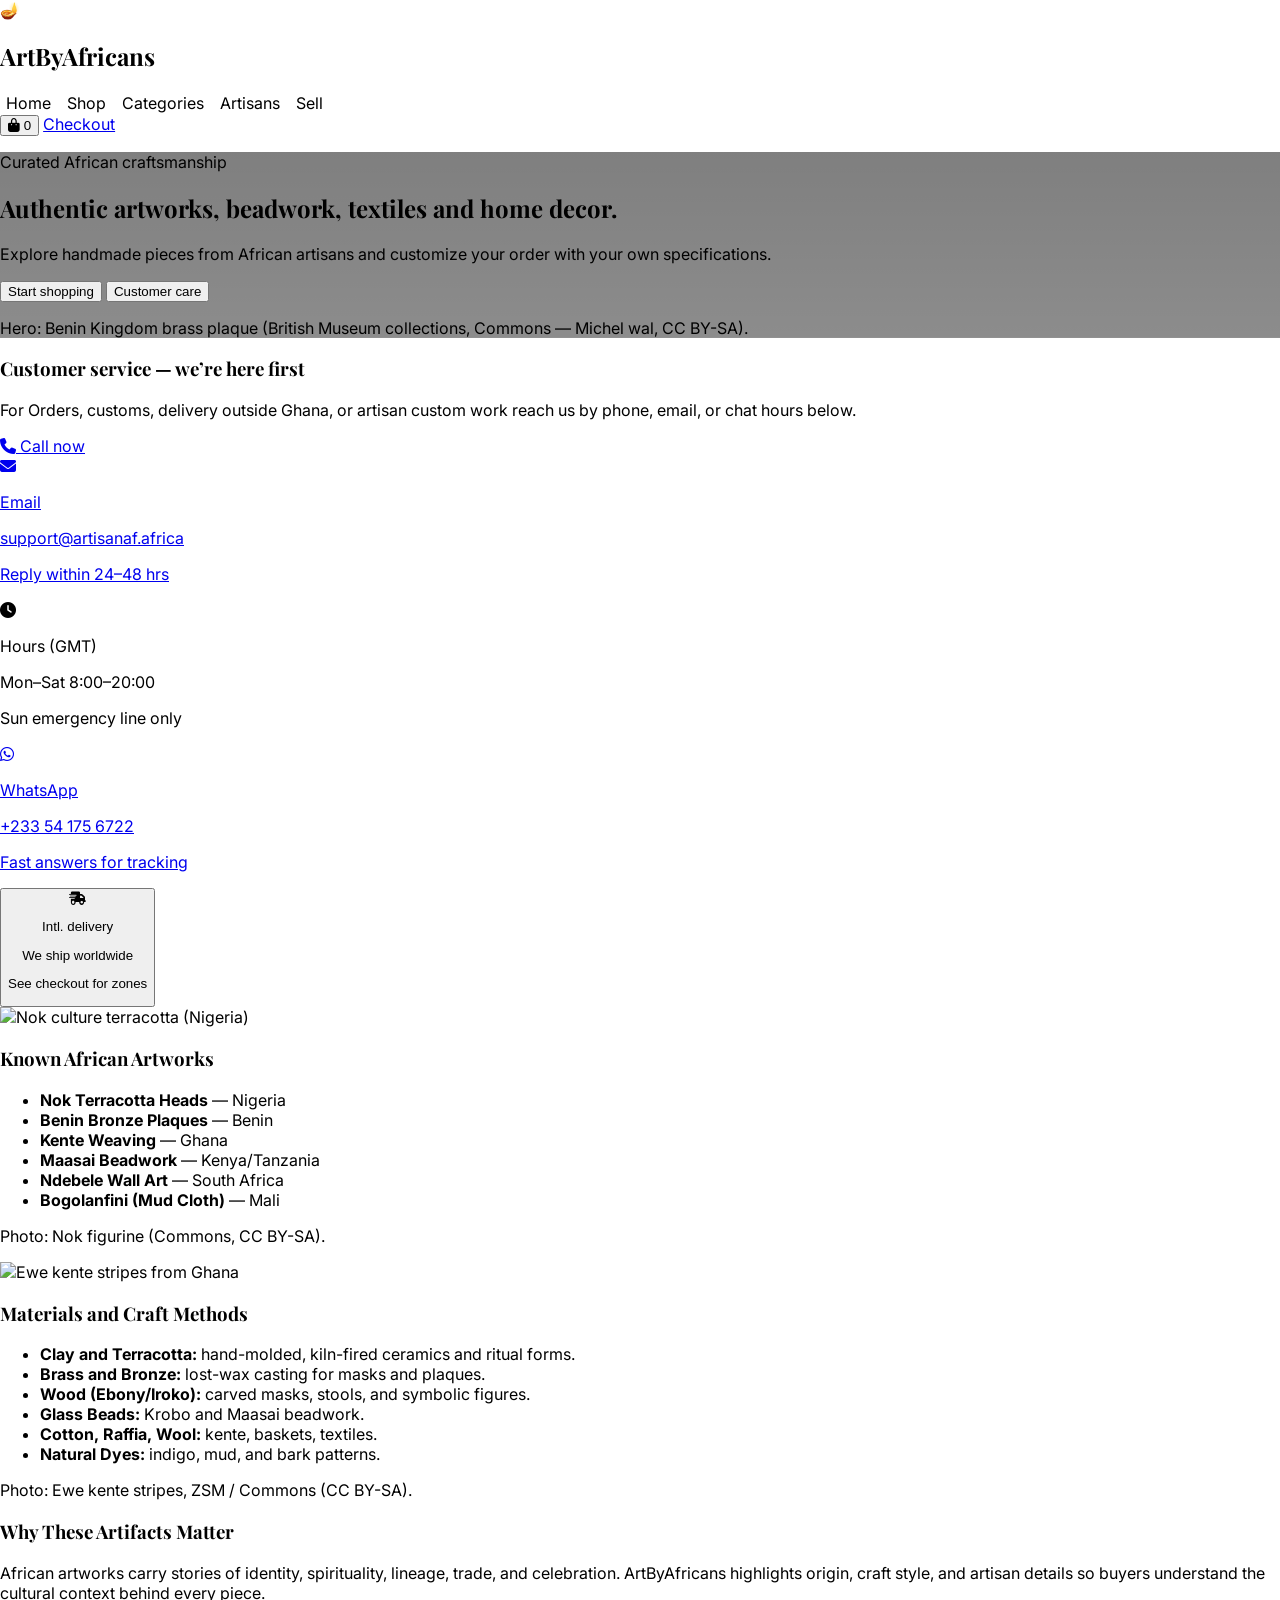
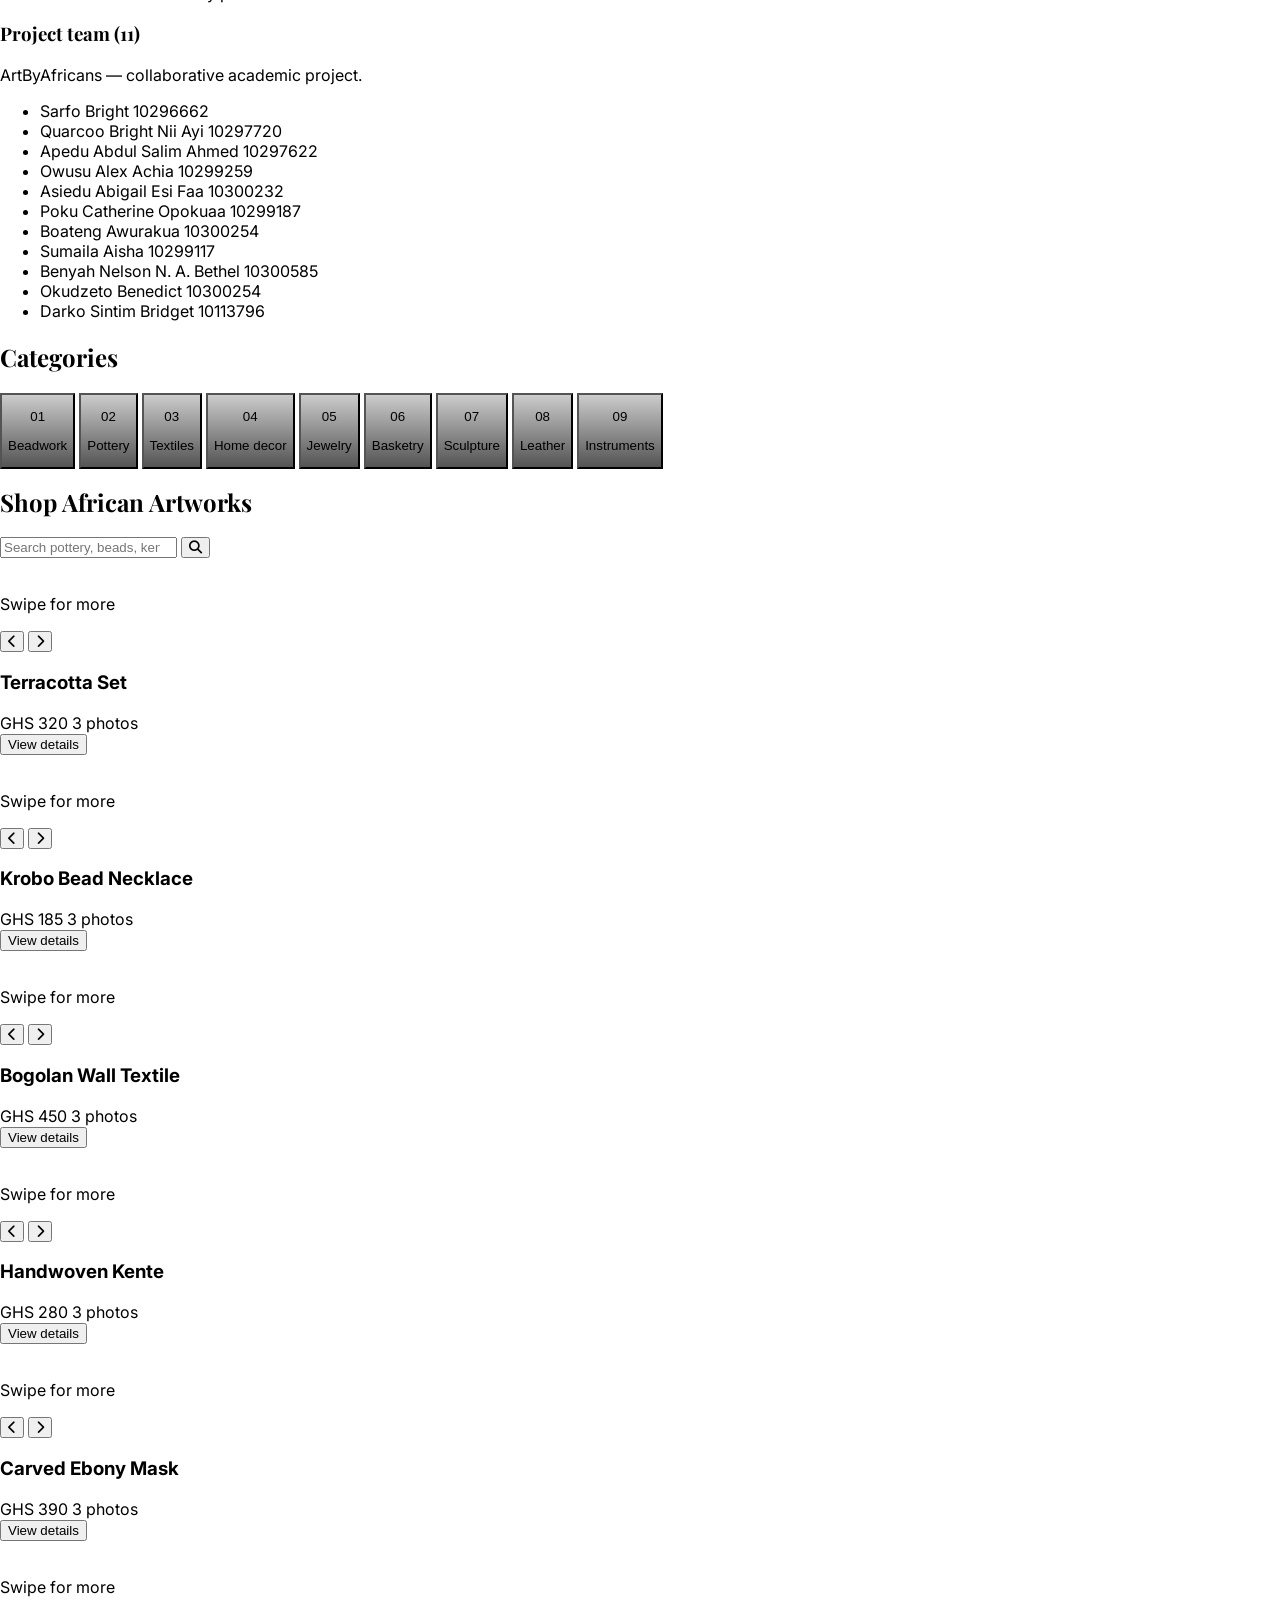
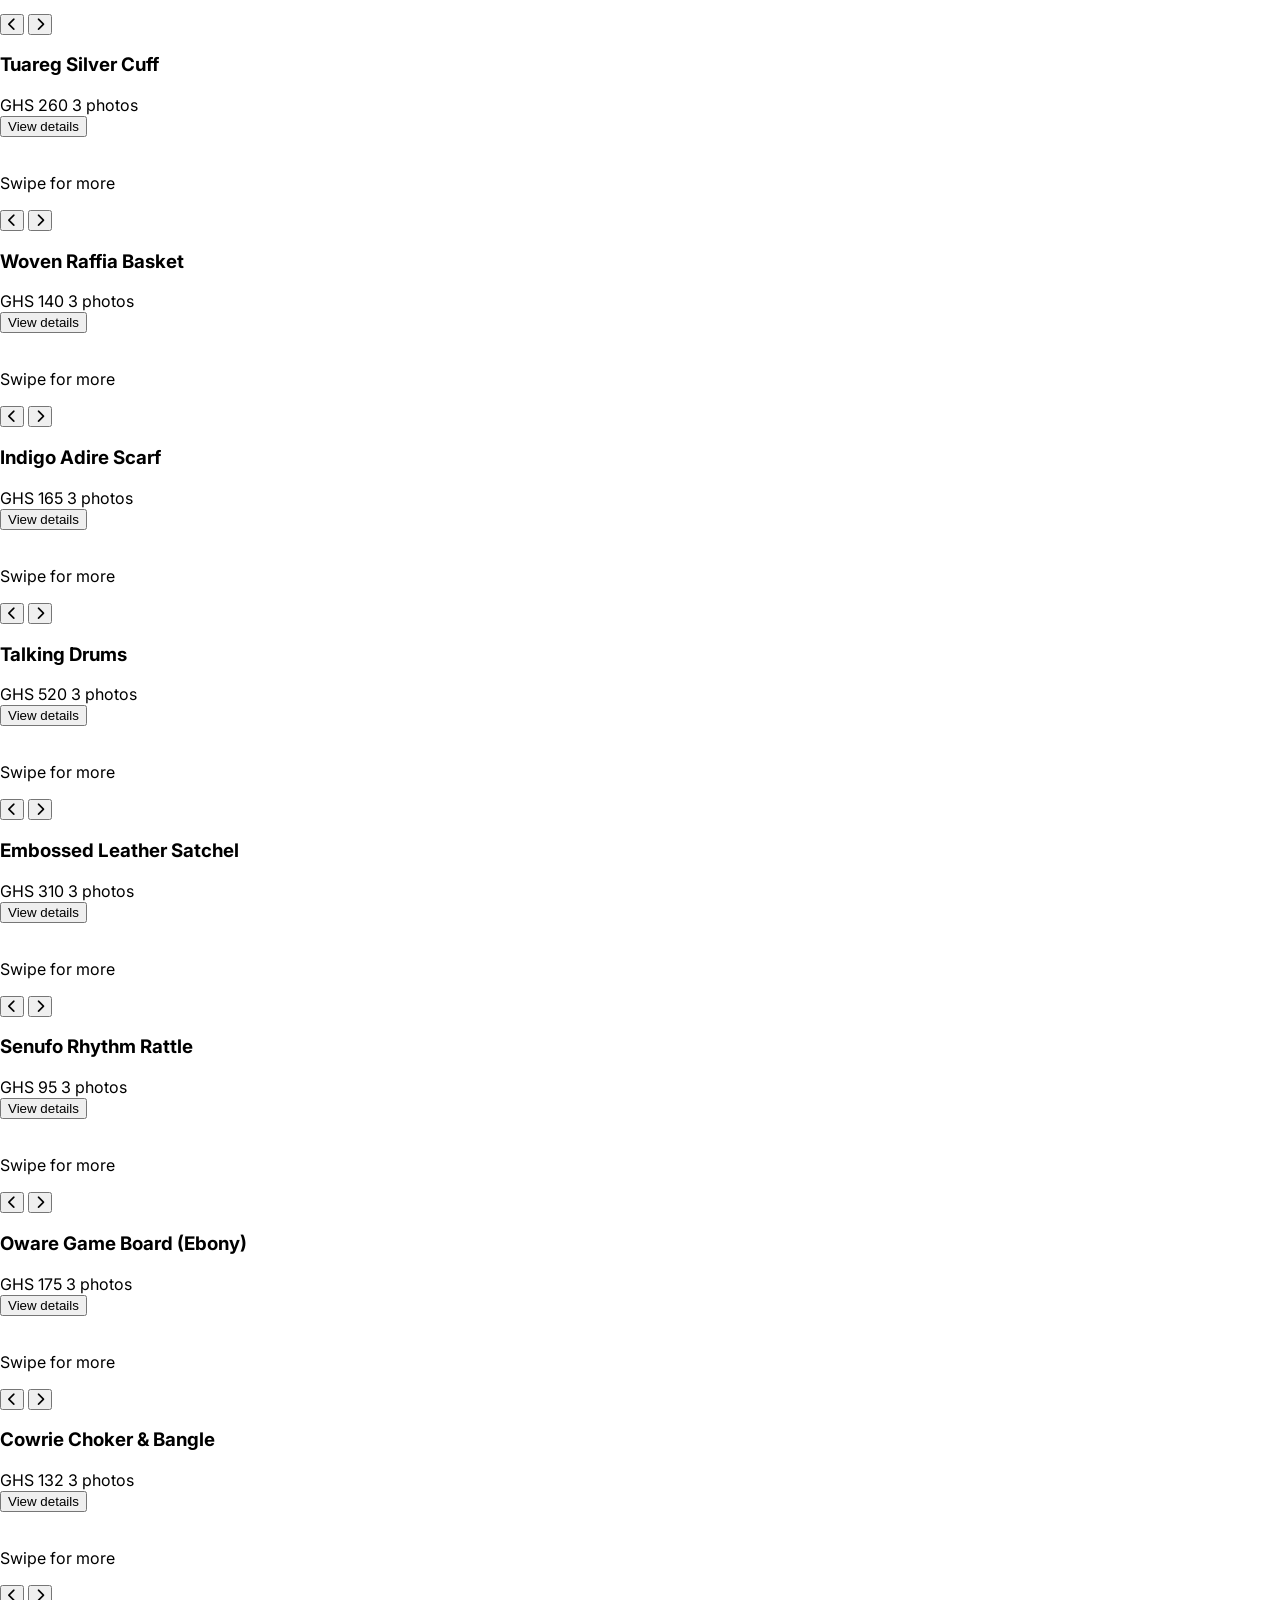
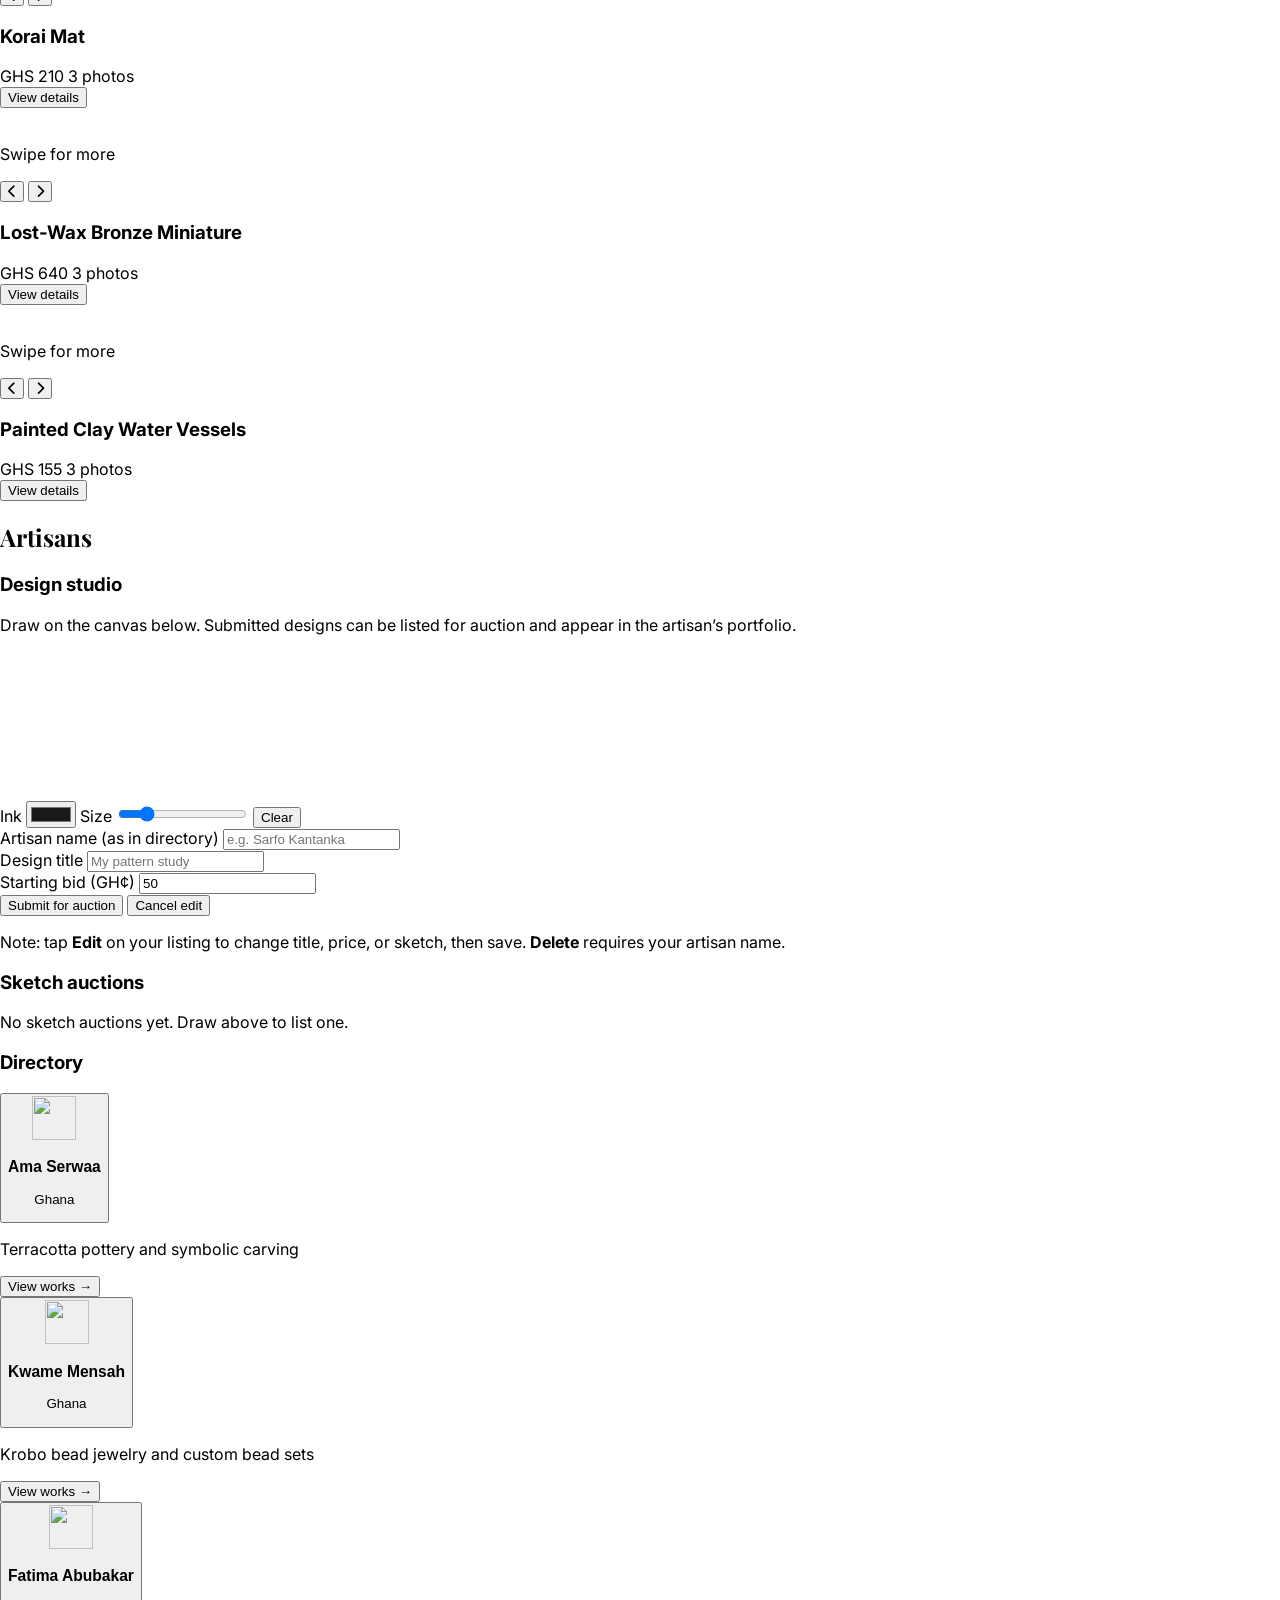
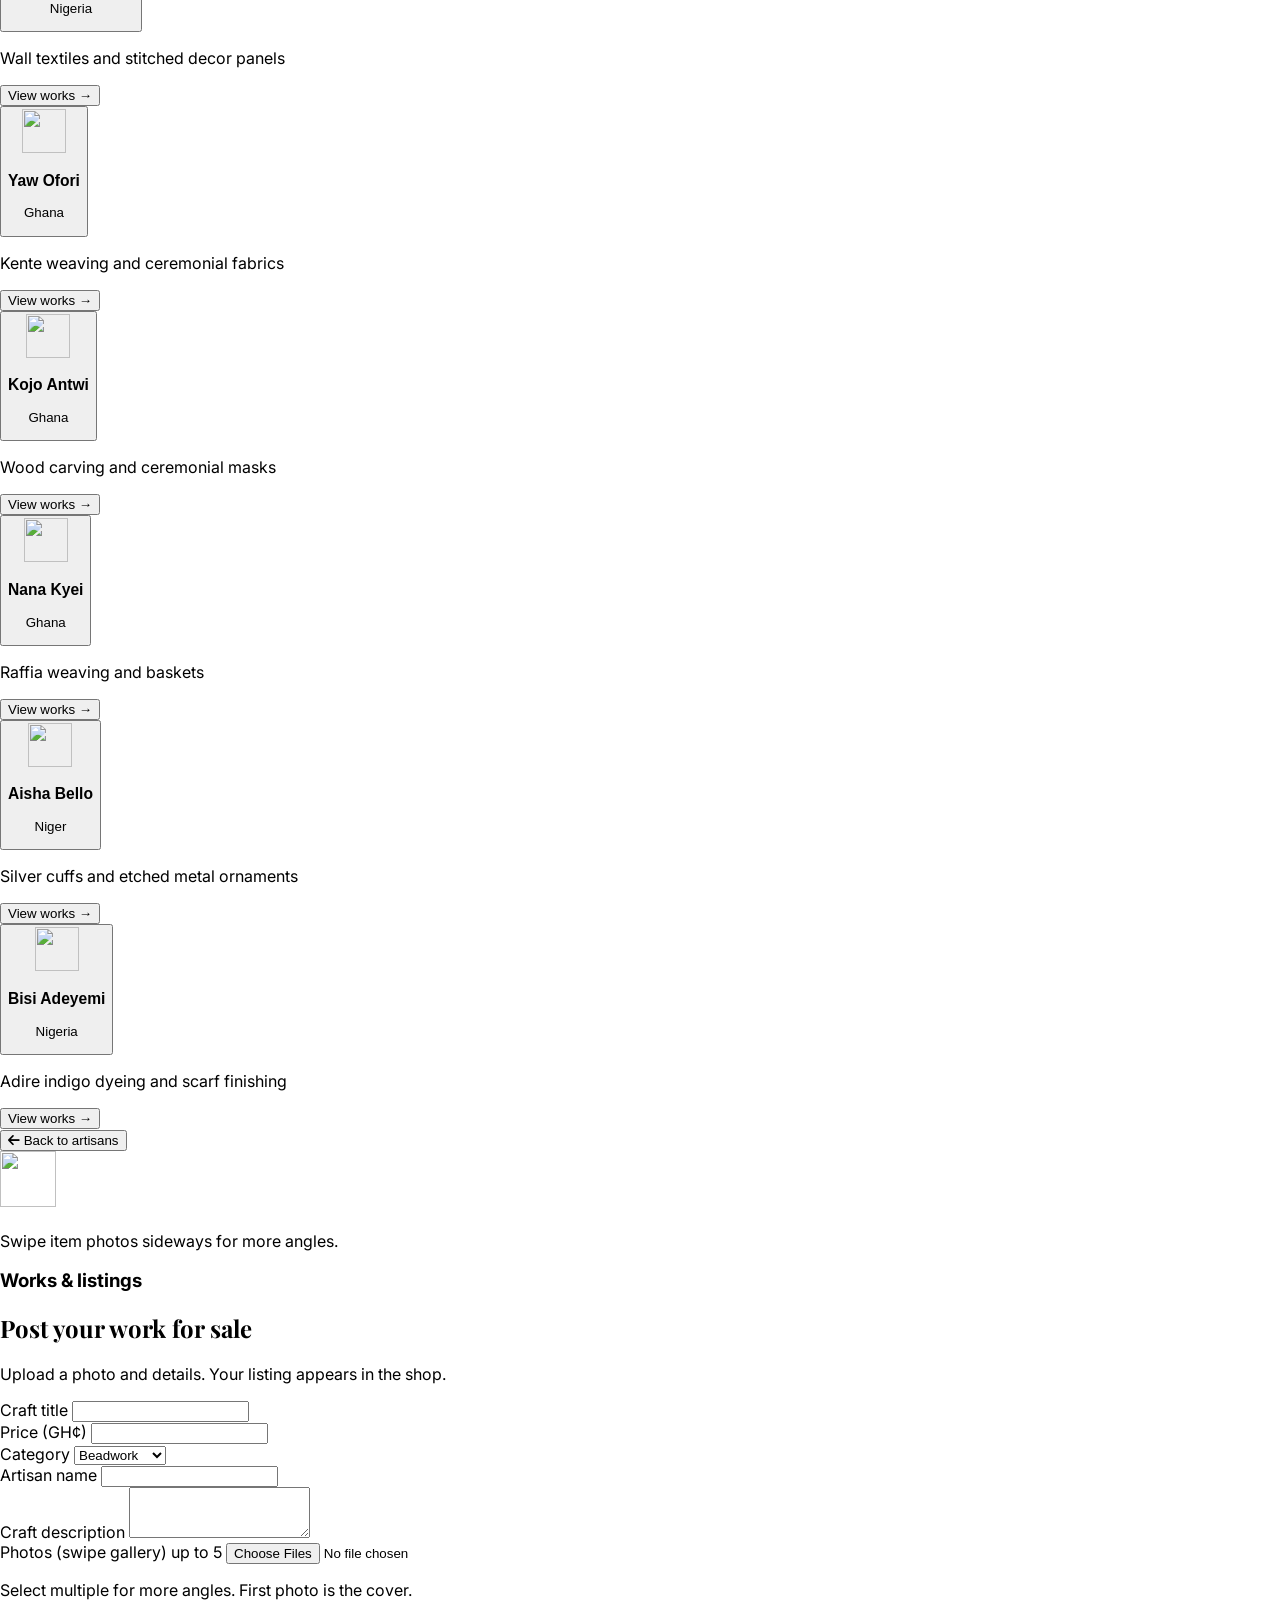
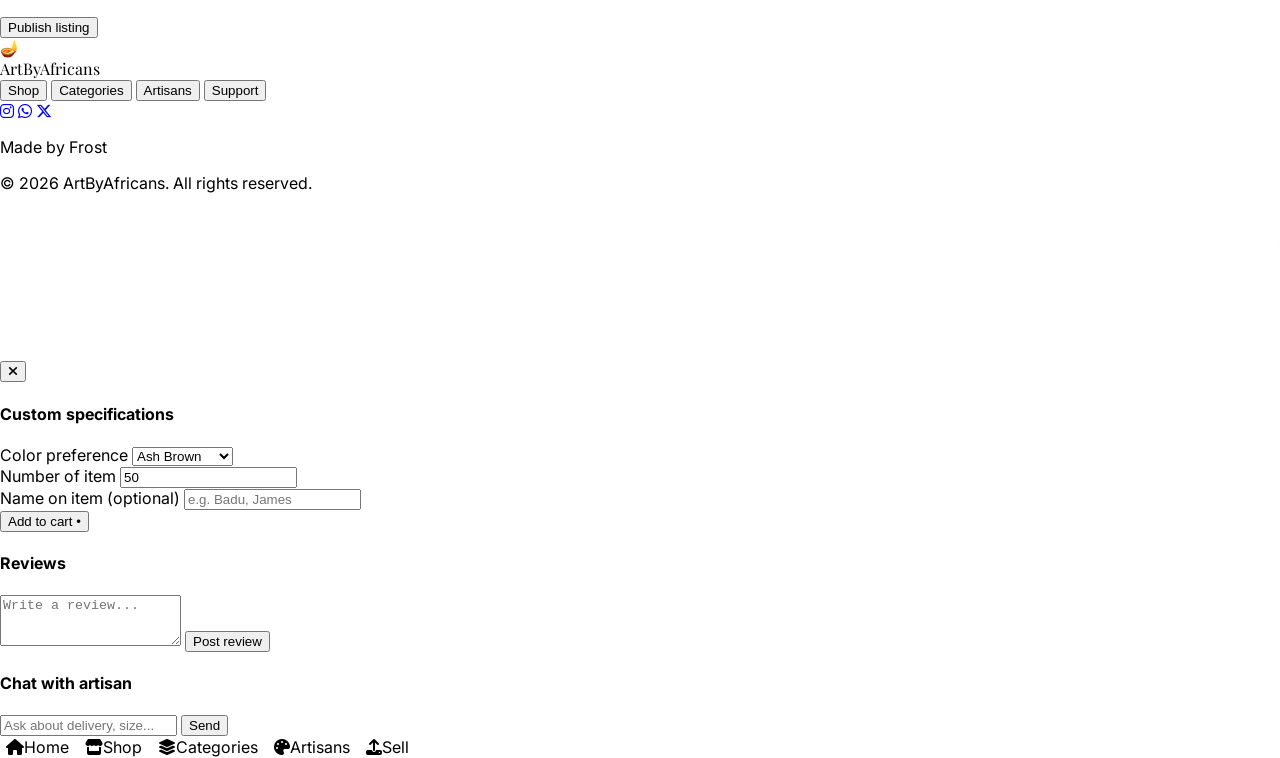
==== index.html @ c7cac5d3 "Add files via upload" ====
<!DOCTYPE html>
<html lang="en">
<head>
    <meta charset="UTF-8">
    <meta name="viewport" content="width=device-width, initial-scale=1.0, viewport-fit=cover">
    <title>ArtByAfricans • African Craft Marketplace</title>
    <script src="https://cdn.tailwindcss.com"></script>
    <link rel="stylesheet" href="https://cdnjs.cloudflare.com/ajax/libs/font-awesome/6.5.1/css/all.min.css">
    <link rel="stylesheet" href="styles.css">
</head>
<body class="app-shell bg-gray-50 text-gray-800 min-h-[100dvh] flex flex-col">
    <nav class="app-nav sticky top-0 z-50 shrink-0 bg-white/95 backdrop-blur border-b border-gray-200/80">
        <div class="max-w-7xl mx-auto px-3 sm:px-4 md:px-6 py-3 sm:py-4 flex items-center justify-between gap-2">
            <div class="flex items-center gap-2 sm:gap-3 min-w-0">
                <div class="w-9 h-9 sm:w-10 sm:h-10 bg-[#9C6644] rounded-xl sm:rounded-2xl flex items-center justify-center text-white text-lg sm:text-xl shrink-0">🪔</div>
                <h1 class="heading-font text-lg sm:text-2xl md:text-3xl font-bold tracking-tight text-[#9C6644] truncate">ArtByAfricans</h1>
            </div>

            <div class="hidden md:flex items-center gap-5 lg:gap-7 text-sm font-medium">
                <button type="button" onclick="showSection('home')" class="nav-link py-1">Home</button>
                <button type="button" onclick="showSection('shop')" class="nav-link py-1">Shop</button>
                <button type="button" onclick="showSection('categories')" class="nav-link py-1">Categories</button>
                <button type="button" onclick="showSection('artisans')" class="nav-link py-1">Artisans</button>
                <button type="button" onclick="showSection('sell')" class="nav-link py-1">Sell</button>
            </div>

            <div class="flex items-center gap-2 sm:gap-3 shrink-0">
                <button type="button" onclick="toggleCart()" class="relative p-2 rounded-xl hover:bg-gray-100 text-gray-800" aria-label="Open cart">
                    <i class="fa-solid fa-bag-shopping text-xl sm:text-2xl"></i>
                    <span id="cart-count" class="absolute top-0 right-0 bg-[#9C6644] text-white text-[10px] sm:text-xs rounded-full min-w-[1.125rem] h-[1.125rem] sm:w-5 sm:h-5 flex items-center justify-center px-0.5">0</span>
                </button>
                <a href="checkout.html" class="bg-[#9C6644] text-white px-3 py-2 sm:px-4 rounded-xl sm:rounded-2xl text-xs sm:text-sm font-medium hover:bg-[#8A5A3E] whitespace-nowrap">
                    Checkout
                </a>
            </div>
        </div>
    </nav>

    <main class="app-main flex-1 flex flex-col w-full min-h-0">
        <section id="home-section" class="section-pane max-w-7xl mx-auto w-full px-3 sm:px-4 md:px-6 py-6 sm:py-8 md:py-10 space-y-6 sm:space-y-8 flex-1 flex flex-col">
            <div class="hero-bg rounded-2xl sm:rounded-3xl p-6 sm:p-10 md:p-14 lg:p-16 text-white">
                <p class="uppercase tracking-[0.18em] text-[10px] sm:text-xs mb-2 sm:mb-3">Curated African craftsmanship</p>
                <h2 class="heading-font text-2xl sm:text-4xl md:text-5xl lg:text-6xl max-w-3xl leading-tight mb-3 sm:mb-4">Authentic artworks, beadwork, textiles and home decor.</h2>
                <p class="max-w-2xl text-sm sm:text-base text-white/90 mb-6 sm:mb-8">Explore handmade pieces from African artisans and customize your order with your own specifications.</p>
                <div class="flex flex-col sm:flex-row gap-3 sm:gap-4 w-full sm:w-auto">
                    <button type="button" onclick="showSection('shop')" class="bg-[#9C6644] hover:bg-[#8A5A3E] text-white px-6 sm:px-8 py-3 sm:py-4 rounded-xl sm:rounded-2xl text-sm sm:text-base font-semibold w-full sm:w-auto">Start shopping</button>
                    <button type="button" onclick="goCustomerCare()" class="bg-white/15 hover:bg-white/25 border border-white/40 text-white px-6 sm:px-8 py-3 sm:py-4 rounded-xl sm:rounded-2xl text-sm sm:text-base font-semibold w-full sm:w-auto">Customer care</button>
                </div>
                <p class="mt-4 text-[11px] sm:text-xs text-white/75 max-w-xl">Hero: Benin Kingdom brass plaque (British Museum collections, Commons — Michel wal, CC BY-SA).</p>
            </div>

            <section id="customer-care" class="scroll-mt-24 bg-gradient-to-br from-[#2c2419] to-[#1a1612] rounded-2xl sm:rounded-3xl p-4 sm:p-6 md:p-8 text-gray-100 border border-[#9C6644]/20 shadow-lg" aria-labelledby="care-heading">
                <div class="flex flex-col sm:flex-row sm:items-start sm:justify-between gap-4 mb-6">
                    <div>
                        <h3 id="care-heading" class="heading-font text-xl sm:text-2xl text-white mb-1">Customer service — we’re here first</h3>
                        <p class="text-sm text-white/80 max-w-xl">For Orders, customs, delivery outside Ghana, or artisan custom work reach us by phone, email, or chat hours below.</p>
                    </div>
                    <a href="tel:+233240000000" class="shrink-0 inline-flex items-center justify-center gap-2 bg-[#9C6644] hover:bg-[#8A5A3E] text-white px-5 py-3 rounded-xl font-semibold text-sm sm:text-base w-full sm:w-auto">
                        <i class="fa-solid fa-phone"></i> Call now
                    </a>
                </div>
                <div class="grid sm:grid-cols-2 lg:grid-cols-4 gap-3 sm:gap-4">
                    <a href="mailto:support@artisanaf.africa" class="flex gap-3 p-4 rounded-2xl bg-white/5 border border-white/10 hover:border-[#c4a574]/50 transition">
                        <span class="text-[#c4a574] text-xl"><i class="fa-solid fa-envelope"></i></span>
                        <div>
                            <p class="text-xs uppercase tracking-wide text-white/60">Email</p>
                            <p class="font-medium text-white text-sm break-all">support@artisanaf.africa</p>
                            <p class="text-xs text-white/55 mt-1">Reply within 24–48 hrs</p>
                        </div>
                    </a>
                    <div class="flex gap-3 p-4 rounded-2xl bg-white/5 border border-white/10">
                        <span class="text-[#c4a574] text-xl"><i class="fa-solid fa-clock"></i></span>
                        <div>
                            <p class="text-xs uppercase tracking-wide text-white/60">Hours (GMT)</p>
                            <p class="font-medium text-white text-sm">Mon–Sat 8:00–20:00</p>
                            <p class="text-xs text-white/55 mt-1">Sun emergency line only</p>
                        </div>
                    </div>
                    <a href="https://wa.me/233240000000" target="_blank" rel="noopener noreferrer" class="flex gap-3 p-4 rounded-2xl bg-white/5 border border-white/10 hover:border-[#c4a574]/50 transition">
                        <span class="text-[#c4a574] text-xl"><i class="fa-brands fa-whatsapp"></i></span>
                        <div>
                            <p class="text-xs uppercase tracking-wide text-white/60">WhatsApp</p>
                            <p class="font-medium text-white text-sm">+233 54 175 6722</p>
                            <p class="text-xs text-white/55 mt-1">Fast answers for tracking</p>
                        </div>
                    </a>
                    <button type="button" onclick="showSection('shop')" class="text-left flex gap-3 p-4 rounded-2xl bg-white/5 border border-white/10 hover:border-[#c4a574]/50 transition w-full">
                        <span class="text-[#c4a574] text-xl"><i class="fa-solid fa-truck-fast"></i></span>
                        <div>
                            <p class="text-xs uppercase tracking-wide text-white/60">Intl. delivery</p>
                            <p class="font-medium text-white text-sm">We ship worldwide</p>
                            <p class="text-xs text-white/55 mt-1">See checkout for zones</p>
                        </div>
                    </button>
                </div>
            </section>

            <div class="grid sm:grid-cols-2 gap-4 sm:gap-6 flex-1">
                <article class="bg-white rounded-2xl sm:rounded-3xl overflow-hidden border border-gray-100 shadow-sm">
                    <img src="https://upload.wikimedia.org/wikipedia/commons/e/ea/Nok_terracotta_figurine.jpg" alt="Nok culture terracotta (Nigeria)" class="w-full h-40 sm:h-48 object-cover" loading="lazy">
                    <div class="p-4 sm:p-6">
                    <h3 class="heading-font text-xl sm:text-2xl mb-3 sm:mb-4">Known African Artworks</h3>
                    <ul class="space-y-2 sm:space-y-3 text-xs sm:text-sm text-gray-700 leading-snug">
                        <li><strong>Nok Terracotta Heads</strong> — Nigeria</li>
                        <li><strong>Benin Bronze Plaques</strong> — Benin</li>
                        <li><strong>Kente Weaving</strong> — Ghana</li>
                        <li><strong>Maasai Beadwork</strong> — Kenya/Tanzania</li>
                        <li><strong>Ndebele Wall Art</strong> — South Africa</li>
                        <li><strong>Bogolanfini (Mud Cloth)</strong> — Mali</li>
                    </ul>
                    <p class="mt-3 text-[10px] text-gray-500">Photo: Nok figurine (Commons, CC BY-SA).</p>
                    </div>
                </article>
                <article class="bg-white rounded-2xl sm:rounded-3xl overflow-hidden border border-gray-100 shadow-sm">
                    <img src="https://upload.wikimedia.org/wikipedia/commons/f/fd/Ewe_kente_stripes%2C_Ghana.jpg" alt="Ewe kente stripes from Ghana" class="w-full h-40 sm:h-48 object-cover" loading="lazy">
                    <div class="p-4 sm:p-6">
                    <h3 class="heading-font text-xl sm:text-2xl mb-3 sm:mb-4">Materials and Craft Methods</h3>
                    <ul class="space-y-2 sm:space-y-3 text-xs sm:text-sm text-gray-700 leading-snug">
                        <li><strong>Clay and Terracotta:</strong> hand-molded, kiln-fired ceramics and ritual forms.</li>
                        <li><strong>Brass and Bronze:</strong> lost-wax casting for masks and plaques.</li>
                        <li><strong>Wood (Ebony/Iroko):</strong> carved masks, stools, and symbolic figures.</li>
                        <li><strong>Glass Beads:</strong> Krobo and Maasai beadwork.</li>
                        <li><strong>Cotton, Raffia, Wool:</strong> kente, baskets, textiles.</li>
                        <li><strong>Natural Dyes:</strong> indigo, mud, and bark patterns.</li>
                    </ul>
                    <p class="mt-3 text-[10px] text-gray-500">Photo: Ewe kente stripes, ZSM / Commons (CC BY-SA).</p>
                    </div>
                </article>
            </div>

            <article class="bg-[#F5EEE9] rounded-2xl sm:rounded-3xl p-4 sm:p-6 md:p-8">
                <h3 class="heading-font text-xl sm:text-2xl md:text-3xl mb-2 sm:mb-3">Why These Artifacts Matter</h3>
                <p class="text-gray-700 text-sm sm:text-base leading-relaxed">
                    African artworks carry stories of identity, spirituality, lineage, trade, and celebration. ArtByAfricans highlights origin, craft style, and artisan details so buyers understand the cultural context behind every piece.
                </p>
            </article>

            <section class="bg-white rounded-2xl sm:rounded-3xl p-4 sm:p-6 md:p-8 border border-gray-100 shadow-sm" aria-labelledby="team-heading">
                <h3 id="team-heading" class="heading-font text-xl sm:text-2xl md:text-3xl mb-2 sm:mb-3"> Project team (11)</h3>
                <p class="text-sm text-gray-600 mb-4 max-w-2xl">ArtByAfricans — collaborative academic project.</p>
                <ul class="grid grid-cols-1 sm:grid-cols-2 gap-2 sm:gap-2.5 text-sm text-gray-800">
                    <li class="flex items-center gap-2"><span class="w-2 h-2 rounded-full bg-[#9C6644] shrink-0" aria-hidden="true"></span> Sarfo Bright <span class="text-gray-500 text-xs"> 10296662</span></li>
                    <li class="flex items-center gap-2"><span class="w-2 h-2 rounded-full bg-[#9C6644] shrink-0" aria-hidden="true"></span> Quarcoo Bright Nii Ayi <span class="text-gray-500 text-xs"> 10297720</span></li>
                    <li class="flex items-center gap-2"><span class="w-2 h-2 rounded-full bg-[#9C6644] shrink-0" aria-hidden="true"></span> Apedu Abdul Salim Ahmed <span class="text-gray-500 text-xs"> 10297622</span></li>
                    <li class="flex items-center gap-2"><span class="w-2 h-2 rounded-full bg-[#9C6644] shrink-0" aria-hidden="true"></span> Owusu Alex Achia <span class="text-gray-500 text-xs"> 10299259</span></li>
                    <li class="flex items-center gap-2"><span class="w-2 h-2 rounded-full bg-[#9C6644] shrink-0" aria-hidden="true"></span> Asiedu Abigail Esi Faa <span class="text-gray-500 text-xs"> 10300232</span></li>
                    <li class="flex items-center gap-2"><span class="w-2 h-2 rounded-full bg-[#9C6644] shrink-0" aria-hidden="true"></span> Poku Catherine Opokuaa <span class="text-gray-500 text-xs"> 10299187</span></li>
                    <li class="flex items-center gap-2"><span class="w-2 h-2 rounded-full bg-[#9C6644] shrink-0" aria-hidden="true"></span> Boateng Awurakua <span class="text-gray-500 text-xs"> 10300254</span></li>
                    <li class="flex items-center gap-2"><span class="w-2 h-2 rounded-full bg-[#9C6644] shrink-0" aria-hidden="true"></span> Sumaila Aisha <span class="text-gray-500 text-xs"> 10299117</span></li>
                    <li class="flex items-center gap-2"><span class="w-2 h-2 rounded-full bg-[#9C6644] shrink-0" aria-hidden="true"></span> Benyah Nelson N. A. Bethel <span class="text-gray-500 text-xs"> 10300585</span></li>
                    <li class="flex items-center gap-2"><span class="w-2 h-2 rounded-full bg-[#9C6644] shrink-0" aria-hidden="true"></span> Okudzeto Benedict <span class="text-gray-500 text-xs"> 10300254 </span></li>
                    <li class="flex items-center gap-2"><span class="w-2 h-2 rounded-full bg-[#9C6644] shrink-0" aria-hidden="true"></span> Darko Sintim Bridget <span class="text-gray-500 text-xs"> 10113796 </span></li>
                </ul>
            </section>
        </section>

<!-- CATEGORIES SECTION - Updated with direct image links -->
        <section id="categories-section" class="section-pane max-w-7xl mx-auto w-full px-3 sm:px-4 md:px-6 py-6 sm:py-8 md:py-10 hidden flex-1 flex flex-col">
            <h2 class="heading-font text-2xl sm:text-3xl md:text-4xl font-bold mb-6 sm:mb-8">Categories</h2>
            <div class="grid grid-cols-2 sm:grid-cols-3 lg:grid-cols-3 xl:grid-cols-4 gap-3 sm:gap-4 md:gap-6 flex-1 content-start">
                
                <!-- 01 Beadwork -->
                <button type="button" onclick="filterCategory('beadwork')" 
                        class="cat-tile border border-gray-100 rounded-2xl sm:rounded-3xl p-4 sm:p-5 text-left text-white hover:opacity-95 active:scale-[0.98] transition shadow-md min-h-[120px] sm:min-h-[140px] flex flex-col justify-end"
                        style="background-image: url('https://encrypted-tbn0.gstatic.com/images?q=tbn:ANd9GcSWDQvRDS5EL5Jiv3FadPO5IzDuPqKyF5Smfg&s'); background-position: center;">
                    <p class="text-[10px] sm:text-xs opacity-90 mb-0.5">01</p>
                    <p class="text-base sm:text-lg font-semibold drop-shadow-sm">Beadwork</p>
                </button>

                <!-- 02 Pottery -->
                <button type="button" onclick="filterCategory('pottery')" 
                        class="cat-tile border border-gray-100 rounded-2xl sm:rounded-3xl p-4 sm:p-5 text-left text-white hover:opacity-95 active:scale-[0.98] transition shadow-md min-h-[120px] sm:min-h-[140px] flex flex-col justify-end"
                        style="background-image: url('https://www.veniceclayartists.com/wp-content/uploads/2017/02/selection-of-vintage-pottery-from-a-variety-of-tribes-in-Burkina-Faso-in-Ouagadougou.jpg'); background-position: center 30%;">
                    <p class="text-[10px] sm:text-xs opacity-90 mb-0.5">02</p>
                    <p class="text-base sm:text-lg font-semibold drop-shadow-sm">Pottery</p>
                </button>

                <!-- 03 Textiles -->
                <button type="button" onclick="filterCategory('textile')" 
                        class="cat-tile border border-gray-100 rounded-2xl sm:rounded-3xl p-4 sm:p-5 text-left text-white hover:opacity-95 active:scale-[0.98] transition shadow-md min-h-[120px] sm:min-h-[140px] flex flex-col justify-end"
                        style="background-image: url('https://5857532.fs1.hubspotusercontent-na1.net/hubfs/5857532/african%20textiles.jpg');">
                    <p class="text-[10px] sm:text-xs opacity-90 mb-0.5">03</p>
                    <p class="text-base sm:text-lg font-semibold drop-shadow-sm">Textiles</p>
                </button>

                <!-- 04 Home Decor -->
                <button type="button" onclick="filterCategory('decor')" 
                        class="cat-tile border border-gray-100 rounded-2xl sm:rounded-3xl p-4 sm:p-5 text-left text-white hover:opacity-95 active:scale-[0.98] transition shadow-md min-h-[120px] sm:min-h-[140px] flex flex-col justify-end"
                        style="background-image: url('https://paintedcreativity.com/wp-content/uploads/2024/01/African-Home-Decor.jpg');">
                    <p class="text-[10px] sm:text-xs opacity-90 mb-0.5">04</p>
                    <p class="text-base sm:text-lg font-semibold drop-shadow-sm">Home decor</p>
                </button>

                <!-- 05 Jewelry -->
                <button type="button" onclick="filterCategory('jewelry')" 
                        class="cat-tile border border-gray-100 rounded-2xl sm:rounded-3xl p-4 sm:p-5 text-left text-white hover:opacity-95 active:scale-[0.98] transition shadow-md min-h-[120px] sm:min-h-[140px] flex flex-col justify-end"
                        style="background-image: url('https://karoobling.co.za/cdn/shop/articles/IMG20240723161934.jpg?v=1723962202&width=1100');">
                    <p class="text-[10px] sm:text-xs opacity-90 mb-0.5">05</p>
                    <p class="text-base sm:text-lg font-semibold drop-shadow-sm">Jewelry</p>
                </button>

                <!-- 06 Basketry -->
                <button type="button" onclick="filterCategory('basketry')" 
                        class="cat-tile border border-gray-100 rounded-2xl sm:rounded-3xl p-4 sm:p-5 text-left text-white hover:opacity-95 active:scale-[0.98] transition shadow-md min-h-[120px] sm:min-h-[140px] flex flex-col justify-end"
                        style="background-image: url('https://cdn.shopify.com/s/files/1/1065/2228/files/history-of-african-woven-baskets-2.jpg?v=1711111053');">
                    <p class="text-[10px] sm:text-xs opacity-90 mb-0.5">06</p>
                    <p class="text-base sm:text-lg font-semibold drop-shadow-sm">Basketry</p>
                </button>

                <!-- 07 Sculpture -->
                <button type="button" onclick="filterCategory('sculpture')" 
                        class="cat-tile border border-gray-100 rounded-2xl sm:rounded-3xl p-4 sm:p-5 text-left text-white hover:opacity-95 active:scale-[0.98] transition shadow-md min-h-[120px] sm:min-h-[140px] flex flex-col justify-end"
                        style="background-image: url('https://static01.nyt.com/images/2011/09/23/arts/AFRICA1_span/JPAFRICA1-articleLarge.jpg?quality=75&auto=webp&disable=upscale');">
                    <p class="text-[10px] sm:text-xs opacity-90 mb-0.5">07</p>
                    <p class="text-base sm:text-lg font-semibold drop-shadow-sm">Sculpture</p>
                </button>

                <!-- 08 Leather -->
                <button type="button" onclick="filterCategory('leather')" 
                        class="cat-tile border border-gray-100 rounded-2xl sm:rounded-3xl p-4 sm:p-5 text-left text-white hover:opacity-95 active:scale-[0.98] transition shadow-md min-h-[120px] sm:min-h-[140px] flex flex-col justify-end"
                        style="background-image: url('https://cdn.shopify.com/s/files/1/0470/9852/7904/files/image2_5a65b022-0d75-4478-a97b-24a130cc301b_600x600.png?v=1684756650');">
                    <p class="text-[10px] sm:text-xs opacity-90 mb-0.5">08</p>
                    <p class="text-base sm:text-lg font-semibold drop-shadow-sm">Leather</p>
                </button>

                <!-- 09 Instruments -->
                <button type="button" onclick="filterCategory('instruments')" 
                        class="cat-tile border border-gray-100 rounded-2xl sm:rounded-3xl p-4 sm:p-5 text-left text-white hover:opacity-95 active:scale-[0.98] transition shadow-md min-h-[120px] sm:min-h-[140px] flex flex-col justify-end col-span-2 sm:col-span-1"
                        style="background-image: url('https://miro.medium.com/1*x_YCdfWN6q2uFTY2nq6c5Q.png');">
                    <p class="text-[10px] sm:text-xs opacity-90 mb-0.5">09</p>
                    <p class="text-base sm:text-lg font-semibold drop-shadow-sm">Instruments</p>
                </button>
            </div>
        </section>

        <section id="shop-section" class="section-pane max-w-7xl mx-auto w-full px-3 sm:px-4 md:px-6 py-6 sm:py-8 md:py-10 hidden flex-1 flex flex-col">
           </div>
            <div class="flex flex-col gap-4 mb-6 sm:mb-8">
                <h2 class="heading-font mobile-shop-title text-2xl sm:text-3xl md:text-4xl font-bold">Shop African Artworks</h2>
                <div class="flex flex-col sm:flex-row gap-2 sm:gap-3">
                    <input id="search-input" onkeyup="searchProducts()" type="search" enterkeyhint="search" placeholder="Search pottery, beads, kente..." class="flex-1 min-w-0 px-4 py-3 border border-gray-200 rounded-xl sm:rounded-2xl focus:outline-none focus:ring-2 focus:ring-[#9C6644]/30 focus:border-[#9C6644] text-base">
                    <button type="button" onclick="searchProducts()" class="bg-[#9C6644] text-white px-5 sm:px-6 py-3 rounded-xl sm:rounded-2xl shrink-0" aria-label="Search">
                        <i class="fa-solid fa-magnifying-glass"></i>
                    </button>
                </div>
            </div>
            <div id="products-grid" class="products-grid-mobile grid grid-cols-2 lg:grid-cols-3 xl:grid-cols-4 gap-3 sm:gap-4 md:gap-6 lg:gap-8"></div>
        </section>

        <section id="artisans-section" class="section-pane max-w-7xl mx-auto w-full px-3 sm:px-4 md:px-6 py-6 sm:py-8 md:py-10 hidden flex-1 flex flex-col">
            <div id="artisans-directory" class="flex-1 flex flex-col">
                <h2 class="heading-font text-2xl sm:text-3xl md:text-4xl font-bold mb-4 sm:mb-6">Artisans</h2>

                <div class="mb-8 sm:mb-10 bg-white border border-gray-100 rounded-2xl sm:rounded-3xl p-4 sm:p-6 shadow-sm">
                    <h3 class="font-semibold text-lg mb-1">Design studio</h3>
                    <p class="text-sm text-gray-600 mb-4">Draw on the canvas below. Submitted designs can be listed for auction and appear in the artisan’s portfolio.</p>
                    <div class="rounded-xl border-2 border-dashed border-gray-200 bg-white overflow-hidden touch-pan-y">
                        <canvas id="design-canvas" class="design-canvas block w-full max-h-[min(45vh,280px)]" aria-label="Drawing canvas"></canvas>
                    </div>
                    <div class="flex flex-wrap items-center gap-2 mt-3">
                        <label class="flex items-center gap-2 text-sm">
                            <span class="text-gray-600">Ink</span>
                            <input type="color" id="sketch-color" value="#1a1a1a" class="h-9 w-12 rounded border cursor-pointer">
                        </label>
                        <label class="flex items-center gap-2 text-sm">
                            <span class="text-gray-600">Size</span>
                            <input type="range" id="sketch-brush" min="1" max="12" value="3" class="w-24 sm:w-32">
                        </label>
                        <button type="button" onclick="clearDesignCanvas()" class="px-3 py-2 rounded-xl border text-sm font-medium hover:bg-gray-50">Clear</button>
                    </div>
                    <div class="grid sm:grid-cols-2 gap-3 mt-4">
                        <div>
                            <label class="block text-xs font-medium text-gray-600 mb-1">Artisan name (as in directory)</label>
                            <input type="text" id="sketch-artisan" placeholder="e.g. Sarfo Kantanka " class="w-full border rounded-xl px-3 py-2 text-base">
                        </div>
                        <div>
                            <label class="block text-xs font-medium text-gray-600 mb-1">Design title</label>
                            <input type="text" id="sketch-title" placeholder="My pattern study" class="w-full border rounded-xl px-3 py-2 text-base">
                        </div>
                        <div>
                            <label class="block text-xs font-medium text-gray-600 mb-1">Starting bid (GH¢)</label>
                            <input type="number" id="sketch-bid" min="1" value="50" class="w-full border rounded-xl px-3 py-2 text-base">
                        </div>
                    </div>
                    <input type="hidden" id="editing-auction-id" value="">
                    <div class="flex flex-col sm:flex-row gap-2 mt-4">
                        <button type="button" id="sketch-submit-btn" onclick="submitSketchAuction()" class="flex-1 bg-[#9C6644] text-white px-6 py-3 rounded-xl font-semibold hover:bg-[#8A5A3E]">
                            Submit for auction
                        </button>
                        <button type="button" id="sketch-cancel-edit-btn" onclick="cancelAuctionEdit()" class="hidden flex-1 border border-gray-300 px-6 py-3 rounded-xl font-medium hover:bg-gray-50">
                            Cancel edit
                        </button>
                    </div>
                    <p class="text-xs text-gray-500 mt-2"> Note: tap <strong>Edit</strong> on your listing to change title, price, or sketch, then save. <strong>Delete</strong> requires your artisan name.</p>
                </div>

                <div id="auction-block" class="mb-8 sm:mb-10">
                    <h3 class="font-semibold text-base sm:text-lg mb-3">Sketch auctions</h3>
                    <div id="auction-list" class="flex gap-3 overflow-x-auto pb-2 -mx-1 px-1 snap-x snap-mandatory scrollbar-thin"></div>
                </div>

                <h3 class="font-semibold text-base sm:text-lg mb-3">Directory</h3>
                <div id="artisans-grid" class="grid grid-cols-1 sm:grid-cols-2 lg:grid-cols-3 gap-3 sm:gap-4 md:gap-6"></div>
            </div>

            <div id="artisan-profile-view" class="hidden flex-1 flex flex-col">
                <button type="button" onclick="closeArtisanProfile()" class="mb-4 inline-flex items-center gap-2 text-sm font-medium text-[#9C6644] hover:underline">
                    <i class="fa-solid fa-arrow-left"></i> Back to artisans
                </button>
                <div class="flex items-start gap-3 sm:gap-4 mb-2">
                    <img id="artisan-profile-avatar" src="" alt="" width="56" height="56" class="w-14 h-14 sm:w-16 sm:h-16 rounded-full object-cover border-2 border-[#9C6644]/35 shrink-0 bg-gray-100">
                    <div class="min-w-0">
                        <h2 id="artisan-profile-title" class="heading-font text-xl sm:text-3xl font-bold leading-tight"></h2>
                        <p id="artisan-profile-meta" class="text-sm text-gray-600 mt-1"></p>
                    </div>
                </div>
                <p class="text-xs text-gray-500 mb-6 sm:mb-6">Swipe item photos sideways for more angles.</p>
                <h3 class="font-semibold mb-3">Works &amp; listings</h3>
                <div id="artisan-works-grid" class="products-grid-mobile grid grid-cols-2 lg:grid-cols-3 gap-3 sm:gap-4"></div>
            </div>
        </section>

        <section id="sell-section" class="section-pane max-w-7xl mx-auto w-full px-3 sm:px-4 md:px-6 py-6 sm:py-8 md:py-10 hidden flex-1 flex flex-col">
            <div class="max-w-3xl w-full mx-auto bg-white border border-gray-100 rounded-2xl sm:rounded-3xl p-4 sm:p-6 md:p-8 shadow-sm flex-1 flex flex-col">
                <h2 class="heading-font text-2xl sm:text-3xl md:text-4xl mb-2">Post your work for sale</h2>
                <p class="text-sm sm:text-base text-gray-600 mb-6">Upload a photo and details. Your listing appears in the shop.</p>
                <form id="upload-form" onsubmit="submitUpload(event)" class="space-y-4 flex-1">
                    <div>
                        <label class="block text-sm mb-1">Craft title</label>
                        <input id="upload-title" type="text" required class="w-full border rounded-xl px-3 py-2.5 text-base">
                    </div>
                    <div class="grid sm:grid-cols-2 gap-4">
                        <div>
                            <label class="block text-sm mb-1">Price (GH¢)</label>
                            <input id="upload-price" type="number" min="1" required class="w-full border rounded-xl px-3 py-2.5 text-base">
                        </div>
                        <div>
                            <label class="block text-sm mb-1">Category</label>
                            <select id="upload-category" class="w-full border rounded-xl px-3 py-2.5 text-base">
                                <option value="beadwork">Beadwork</option>
                                <option value="pottery">Pottery</option>
                                <option value="textile">Textile</option>
                                <option value="decor">Decor</option>
                                <option value="jewelry">Jewelry</option>
                                <option value="basketry">Basketry</option>
                                <option value="sculpture">Sculpture</option>
                                <option value="leather">Leather</option>
                                <option value="instruments">Instruments</option>
                            </select>
                        </div>
                    </div>
                    <div>
                        <label class="block text-sm mb-1">Artisan name</label>
                        <input id="upload-artisan" type="text" required class="w-full border rounded-xl px-3 py-2.5 text-base">
                    </div>
                    <div>
                        <label class="block text-sm mb-1">Craft description</label>
                        <textarea id="upload-desc" rows="3" required class="w-full border rounded-xl p-3 text-base"></textarea>
                    </div>
                    <div>
                        <label class="block text-sm mb-1">Photos (swipe gallery) up to 5</label>
                        <input id="upload-images" type="file" accept="image/*" multiple class="w-full border rounded-xl px-3 py-2.5 bg-white text-sm">
                        <p class="text-xs text-gray-500 mt-1">Select multiple for more angles. First photo is the cover.</p>
                    </div>
                    <button type="submit" class="w-full sm:w-auto bg-[#9C6644] text-white px-6 py-3 rounded-xl font-semibold hover:bg-[#8A5A3E]">
                        Publish listing
                    </button>
                </form>
            </div>
        </section>

<footer class="site-footer mt-auto shrink-0 bg-[#1f1a16] text-gray-400 border-t border-gray-800">
            <div class="max-w-7xl mx-auto px-6 py-8">
                <div class="flex flex-col md:flex-row justify-between items-center gap-6 text-sm">
                    
                    <!-- Brand -->
                    <div class="flex items-center gap-3">
                        <div class="w-8 h-8 bg-[#9C6644] rounded-2xl flex items-center justify-center text-white text-xl">🪔</div>
                        <div>
                            <span class="heading-font font-semibold text-white">ArtByAfricans</span>
                        </div>
                    </div>

                    <!-- Quick Links -->
                    <div class="flex flex-wrap justify-center gap-x-5 gap-y-2 text-sm">
                        <button onclick="showSection('shop')" class="hover:text-white transition">Shop</button>
                        <button onclick="showSection('categories')" class="hover:text-white transition">Categories</button>
                        <button onclick="showSection('artisans')" class="hover:text-white transition">Artisans</button>
                        <button onclick="goCustomerCare()" class="hover:text-white transition">Support</button>
                    </div>

                    <!-- Social + Made by Frost -->
                    <div class="flex items-center gap-6">
                        <div class="flex gap-4 text-lg">
                            <a href="https://www.instagram.com/reel/DP9BWfyjB1f/?igsh=MWU3a2dnOGQ4MXJ6Zw==" class="hover:text-[#9C6644] transition"><i class="fa-brands fa-instagram"></i></a>
                            <a href="https://wa.me/233541756722" target="_blank" class="hover:text-[#9C6644] transition"><i class="fa-brands fa-whatsapp"></i></a>
                            <a href="https://x.com/i/status/2040957497922465841" class="hover:text-[#9C6644] transition"><i class="fa-brands fa-x-twitter"></i></a>
                        </div>
                        <p class="text-[#c4a574] font-medium text-sm">Made by Frost</p>
                    </div>
                </div>

                <!-- Copyright -->
                <div class="text-center text-xs text-gray-500 mt-8 pt-6 border-t border-gray-800">
                    © 2026 ArtByAfricans. All rights reserved.
                </div>
            </div>
        </footer>
    </main>

    <aside id="cart-sidebar" class="cart-sidebar fixed top-0 right-0 h-full w-full max-w-md bg-white shadow-2xl z-[60] p-4 sm:p-6 border-l border-gray-100 flex flex-col">
        <div class="flex justify-between items-center mb-4 shrink-0">
            <h3 class="heading-font text-2xl sm:text-3xl">Your cart</h3>
            <button type="button" onclick="toggleCart()" class="p-2 rounded-xl hover:bg-gray-100 text-xl" aria-label="Close cart"><i class="fa-solid fa-xmark"></i></button>
        </div>
        <div id="cart-items" class="space-y-4 flex-1 overflow-y-auto min-h-0 overscroll-contain"></div>
        <div class="border-t pt-4 shrink-0 pb-[env(safe-area-inset-bottom,0px)]">
            <div class="flex justify-between text-base sm:text-lg font-semibold mb-4">
                <span>Total</span>
                <span id="cart-total">GHS 0</span>
            </div>
            <a href="checkout.html" class="block text-center bg-[#9C6644] text-white py-3.5 sm:py-4 rounded-xl font-medium hover:bg-[#8A5A3E]">Go to checkout</a>
        </div>
    </aside>

    <div id="product-modal" class="hidden fixed inset-0 bg-black/70 z-[70] items-center justify-center p-3 sm:p-4 overflow-y-auto overscroll-contain">
        <div class="bg-white rounded-2xl sm:rounded-3xl max-w-6xl w-full max-h-[min(94dvh,900px)] overflow-y-auto my-auto shadow-2xl">
            <div class="p-4 sm:p-6 border-b flex justify-between items-start gap-3 sticky top-0 bg-white z-10">
                <h3 id="modal-title" class="heading-font text-xl sm:text-3xl pr-2 leading-snug"></h3>
                <button type="button" onclick="closeModal()" class="shrink-0 p-2 rounded-xl hover:bg-gray-100 text-xl" aria-label="Close"><i class="fa-solid fa-xmark"></i></button>
            </div>
            <div class="grid lg:grid-cols-2 gap-4 sm:gap-8 p-4 sm:p-6">
                <div id="modal-image-wrap" class="rounded-2xl overflow-hidden min-h-[200px] h-[38vh] sm:h-[420px] bg-gray-100 relative"></div>
                <div>
                    <p id="modal-artisan" class="text-sm text-[#9C6644] mb-2"></p>
                    <p id="modal-price" class="text-2xl sm:text-3xl font-bold mb-4"></p>
                    <p id="modal-desc" class="text-gray-700 text-sm sm:text-base mb-3"></p>
                    <p id="modal-photo-credit" class="hidden text-xs text-gray-500 mb-6 border-l-2 border-[#9C6644]/40 pl-3 py-1"></p>

                    <div class="bg-gray-50 border rounded-2xl p-4 sm:p-5 mb-6">
                        <h4 class="font-semibold mb-4">Custom specifications</h4>
                        <div class="space-y-4">
                            <div>
                                <label class="block text-sm mb-1">Color preference</label>
                                <select id="spec-color" class="w-full border rounded-xl px-3 py-2.5 text-base">
                                    <option>Ash Brown</option>
                                    <option>Honey Gold</option>
                                    <option>Royal Blue</option>
                                    <option>Forest Green</option>
                                    <option>Custom Mix</option>
                                </select>
                            </div>
                            <div>
                                <label class="block text-sm mb-1">Number of item</label>
                                <input id="spec-beads" type="number" min="10" step="10" value="50" class="w-full border rounded-xl px-3 py-2.5 text-base">
                            </div>
                            <div>
                                <label class="block text-sm mb-1">Name on item (optional)</label>
                                <input id="spec-name" type="text" placeholder="e.g. Badu, James" class="w-full border rounded-xl px-3 py-2.5 text-base">
                            </div>
                        </div>
                    </div>

                    <button type="button" onclick="addCurrentToCart()" class="w-full bg-[#9C6644] text-white py-3.5 sm:py-4 rounded-xl sm:rounded-2xl font-semibold hover:bg-[#8A5A3E] text-sm sm:text-base">
                        Add to cart • <span id="modal-price-btn"></span>
                    </button>
                </div>
            </div>

            <div class="p-4 sm:p-6 border-t grid lg:grid-cols-2 gap-6 sm:gap-8">
                <div>
                    <h4 class="text-lg sm:text-xl font-semibold mb-4">Reviews</h4>
                    <div id="reviews-container" class="space-y-4"></div>
                    <form onsubmit="submitReview(event)" class="mt-4">
                        <textarea id="review-input" required rows="3" class="w-full border rounded-xl p-3 text-base" placeholder="Write a review..."></textarea>
                        <button type="submit" class="mt-3 bg-gray-900 text-white px-4 py-2 rounded-xl text-sm font-medium">Post review</button>
                    </form>
                </div>

                <div>
                    <h4 class="text-lg sm:text-xl font-semibold mb-4">Chat with artisan</h4>
                    <div id="chatbox-messages" class="border rounded-2xl p-3 sm:p-4 h-48 sm:h-56 overflow-y-auto bg-gray-50 space-y-3 text-sm"></div>
                    <form onsubmit="sendChatMessage(event)" class="mt-3 flex gap-2">
                        <input id="chatbox-input" type="text" required placeholder="Ask about delivery, size..." class="flex-1 min-w-0 border rounded-xl px-3 py-2.5 text-base">
                        <button type="submit" class="bg-[#9C6644] text-white px-4 rounded-xl shrink-0">Send</button>
                    </form>
                </div>
            </div>
        </div>
    </div>

    <nav class="mobile-tabbar md:hidden fixed bottom-0 left-0 right-0 z-50 bg-white/95 backdrop-blur border-t border-gray-200/90 pb-[env(safe-area-inset-bottom,0px)]" aria-label="Primary">
        <div class="grid grid-cols-5 h-14 text-[10px] sm:text-xs font-medium text-gray-700">
            <button type="button" onclick="showSection('home')" class="flex flex-col items-center justify-center gap-0.5 px-1 active:bg-gray-50 min-h-[3.5rem]">
                <i class="fa-solid fa-house text-base text-[#9C6644]"></i><span>Home</span>
            </button>
            <button type="button" onclick="showSection('shop')" class="flex flex-col items-center justify-center gap-0.5 px-1 active:bg-gray-50 min-h-[3.5rem]">
                <i class="fa-solid fa-store text-base"></i><span>Shop</span>
            </button>
            <button type="button" onclick="showSection('categories')" class="flex flex-col items-center justify-center gap-0.5 px-1 active:bg-gray-50 min-h-[3.5rem]">
                <i class="fa-solid fa-layer-group text-base"></i><span>Categories</span>
            </button>
            <button type="button" onclick="showSection('artisans')" class="flex flex-col items-center justify-center gap-0.5 px-1 active:bg-gray-50 min-h-[3.5rem]">
                <i class="fa-solid fa-palette text-base"></i><span>Artisans</span>
            </button>
            <button type="button" onclick="showSection('sell')" class="flex flex-col items-center justify-center gap-0.5 px-1 active:bg-gray-50 min-h-[3.5rem]">
                <i class="fa-solid fa-upload text-base"></i><span>Sell</span>
            </button>
        </div>
    </nav>
    <script src="script.js"></script>
</body>
</html>
---- styles.css ----
@import url('https://fonts.googleapis.com/css2?family=Playfair+Display:wght@400;700&family=Inter:wght@400;500;600&display=swap');

:root {
    --primary: #9C6644;
    --app-tabbar-h: 3.5rem;
    --safe-bottom: env(safe-area-inset-bottom, 0px);
}

*,
*::before,
*::after {
    box-sizing: border-box;
}

html {
    -webkit-text-size-adjust: 100%;
}

body {
    font-family: 'Inter', system-ui, sans-serif;
    margin: 0;
}

.app-shell {
    min-height: 100dvh;
    min-height: 100vh;
}

.app-main {
    /* Space for fixed mobile tab bar (+ support strip on small screens) */
    padding-bottom: calc(var(--app-tabbar-h) + var(--safe-bottom) + 0.25rem);
}

@media (max-width: 767px) {
    .app-main {
        --app-tabbar-h: 5.75rem;
    }
}

@media (min-width: 768px) {
    .app-main {
        padding-bottom: 1.5rem;
    }
}

.heading-font {
    font-family: 'Playfair Display', serif;
}

.hero-bg {
    background-image: linear-gradient(rgba(0, 0, 0, 0.5), rgba(0, 0, 0, 0.45)),
        url('https://upload.wikimedia.org/wikipedia/commons/7/73/Benin_brass_plaque_03_%28cropped%29.jpg');
    background-size: cover;
    background-position: center 30%;
}

.product-card {
    transition: transform 0.2s ease, box-shadow 0.2s ease;
}

@media (hover: hover) {
    .product-card:hover {
        transform: translateY(-4px);
        box-shadow: 0 20px 25px -5px rgb(0 0 0 / 0.08), 0 8px 10px -6px rgb(0 0 0 / 0.08);
    }
}

.nav-link {
    position: relative;
    background: none;
    border: none;
    cursor: pointer;
    font: inherit;
    color: inherit;
}

.nav-link::after {
    content: '';
    position: absolute;
    width: 0;
    height: 2px;
    bottom: -2px;
    left: 0;
    background-color: #9C6644;
    transition: width 0.3s ease;
}

.nav-link:hover::after {
    width: 100%;
}

.cart-sidebar {
    transform: translateX(100%);
    transition: transform 0.35s cubic-bezier(0.32, 0.72, 0, 1);
}

.cart-sidebar.open {
    transform: translateX(0);
}

.site-footer {
    margin-top: 0 !important;
}

@media (max-width: 767px) {
    .app-main {
        padding-bottom: calc(var(--app-tabbar-h) + var(--safe-bottom) + 0.5rem);
    }
}

.design-canvas {
    touch-action: none;
    cursor: crosshair;
    display: block;
    background: #fff;
}

.mobile-tabbar button {
    background: none;
    border: none;
    cursor: pointer;
    font: inherit;
    color: inherit;
    -webkit-tap-highlight-color: transparent;
}

.mobile-shop-title {
    line-height: 1.15;
}

@media (max-width: 639px) {
    .hero-bg {
        min-height: 0;
    }

    .products-grid-mobile {
        gap: 0.625rem;
    }

    .product-card-img {
        max-height: 52vw;
        object-fit: cover;
    }

    @supports (max-height: 52dvw) {
        .product-card-img {
            max-height: min(52vw, 52dvw);
        }
    }
}

#auction-list {
    -webkit-overflow-scrolling: touch;
    scrollbar-width: thin;
}

.no-scrollbar {
    -ms-overflow-style: none;
    scrollbar-width: none;
}

.no-scrollbar::-webkit-scrollbar {
    display: none;
}

.cat-tile {
    background-size: cover;
    background-position: center;
    position: relative;
    isolation: isolate;
}

.cat-tile::after {
    content: '';
    position: absolute;
    inset: 0;
    background: linear-gradient(180deg, rgba(0, 0, 0, 0.15) 0%, rgba(0, 0, 0, 0.65) 100%);
    border-radius: inherit;
    z-index: 0;
}

.cat-tile > * {
    position: relative;
    z-index: 1;
}

.cat-tile-beadwork {
    background-image: url('https://upload.wikimedia.org/wikipedia/commons/b/b5/Maasai_beadwork.jpg');
}

.cat-tile-pottery {
    background-image: url('https://upload.wikimedia.org/wikipedia/commons/e/ea/Nok_terracotta_figurine.jpg');
}

.cat-tile-textile {
    background-image: url('https://upload.wikimedia.org/wikipedia/commons/f/fd/Ewe_kente_stripes%2C_Ghana.jpg');
}

.cat-tile-decor {
    background-image: url('https://upload.wikimedia.org/wikipedia/commons/3/34/Bogolan_cloth_in_market_of_End%C3%A9%2C_Mali.JPG');
}

.cat-tile-jewelry {
    background-image: url('https://upload.wikimedia.org/wikipedia/commons/b/b8/Makonde_mask_BM_Af1958_12_1.jpg');
}

.cat-tile-basketry {
    background-image: url('https://images.unsplash.com/photo-1616486029423-aaa4789e8c9a?auto=format&fit=crop&w=900&q=75');
}

.cat-tile-sculpture {
    background-image: url('https://upload.wikimedia.org/wikipedia/commons/7/72/Bamileke_Mask_%28tsesah%29.jpg');
}

.cat-tile-leather {
    background-image: url('https://upload.wikimedia.org/wikipedia/commons/9/9a/African_wooden_mask.jpg');
}

.cat-tile-instruments {
    background-image: url('https://upload.wikimedia.org/wikipedia/commons/0/02/Djembe%2C_Ghana.jpg');
}
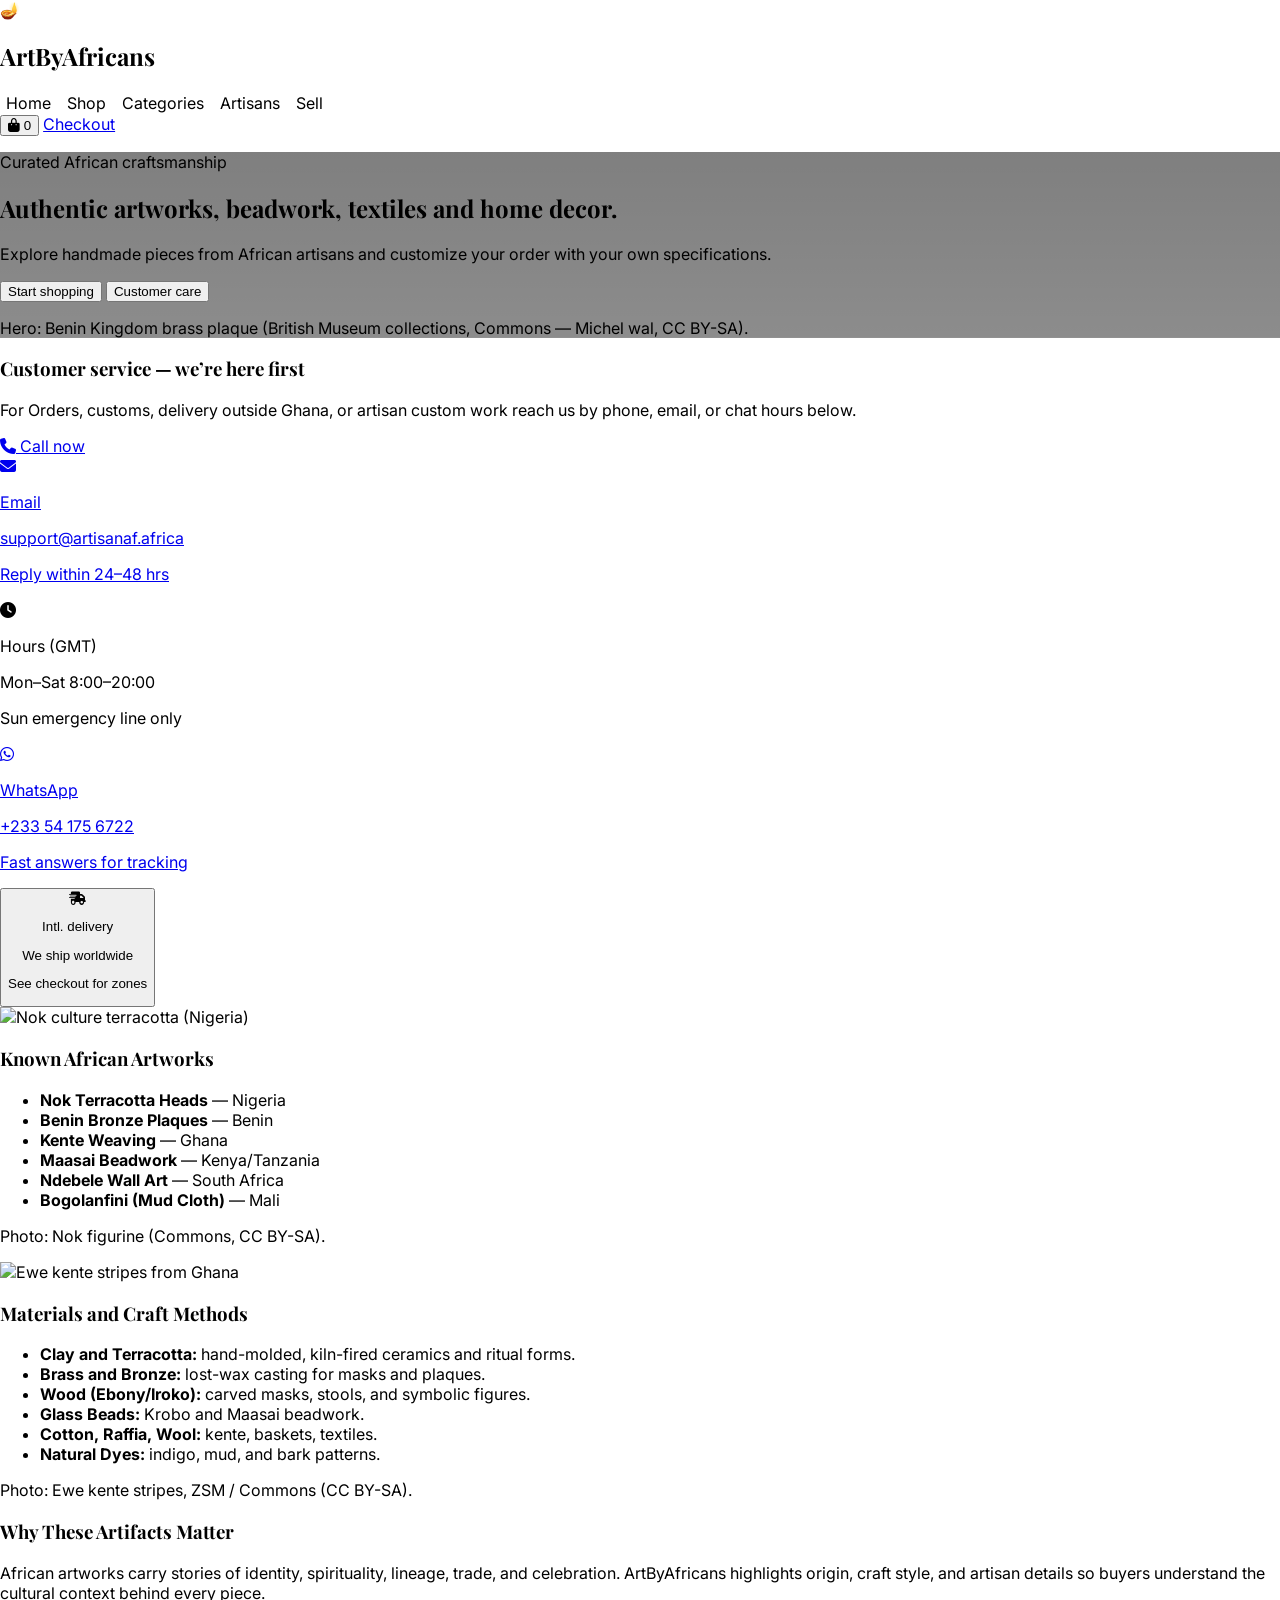
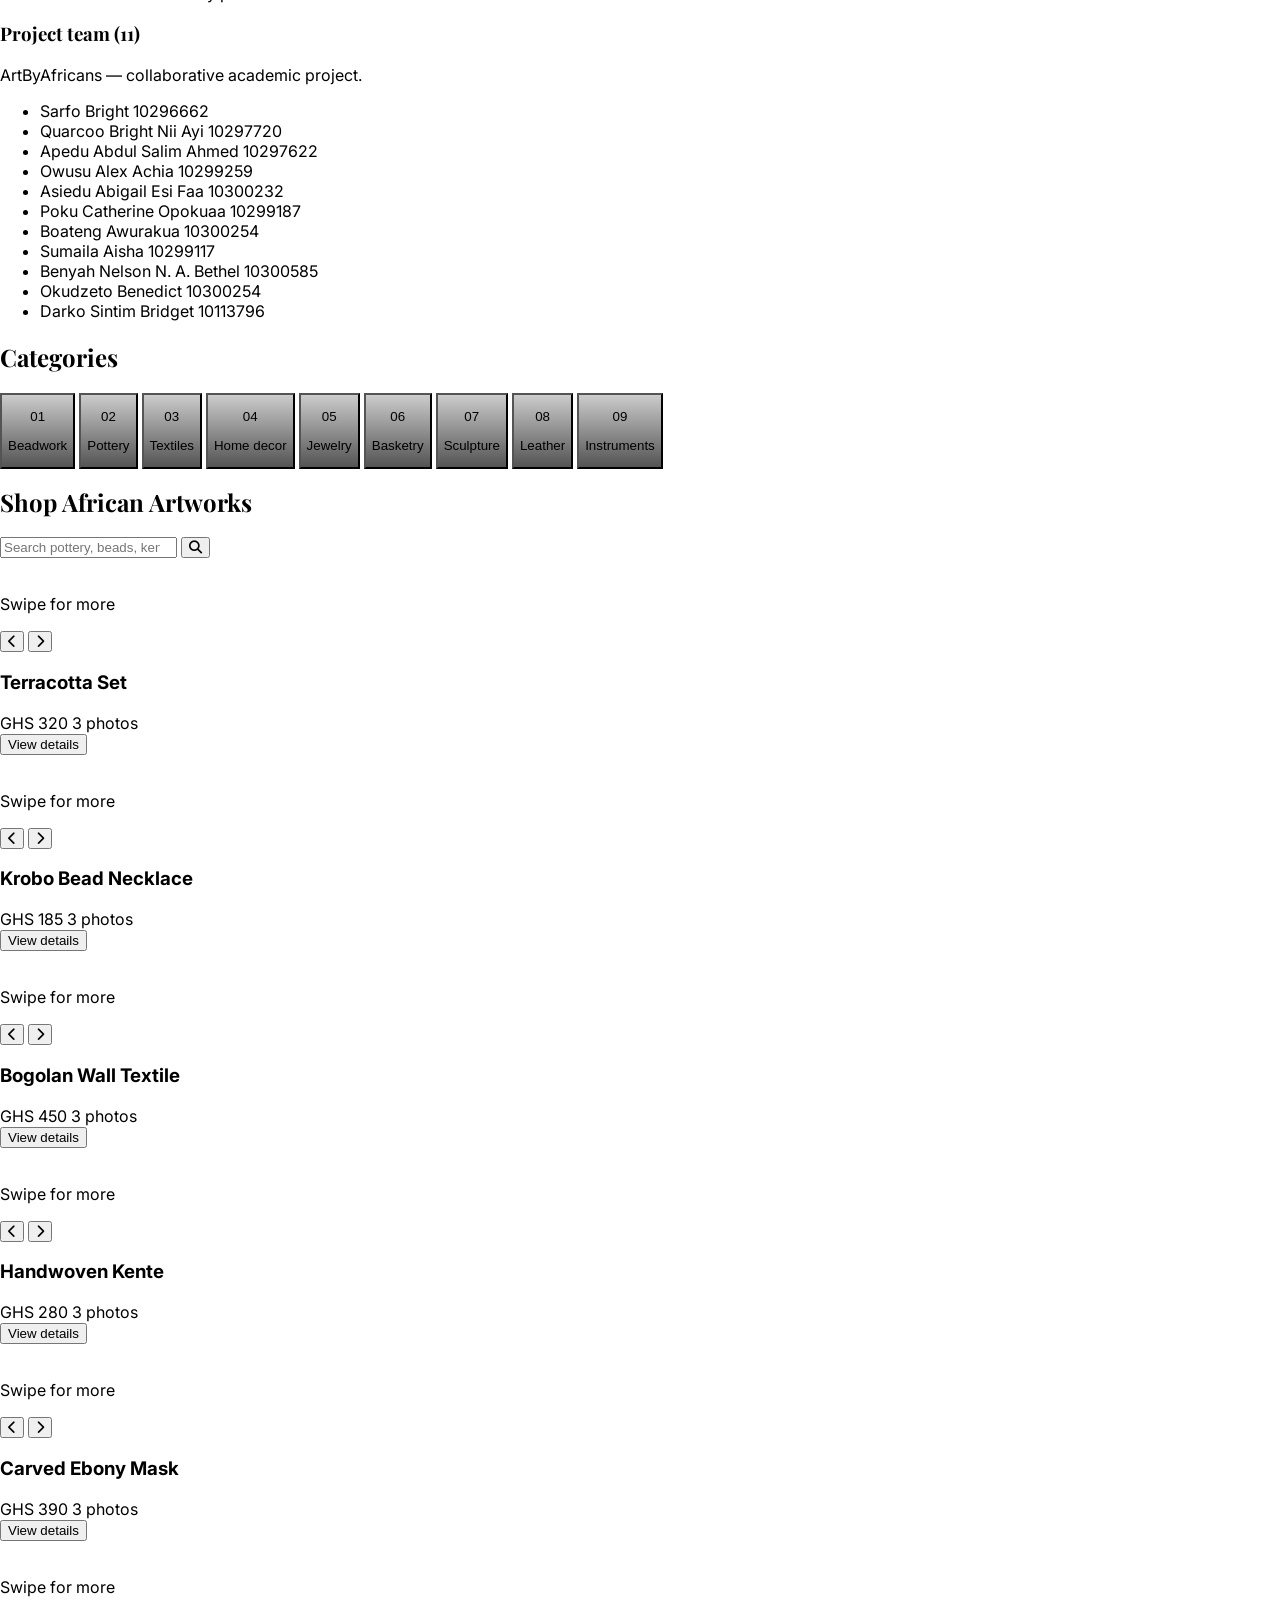
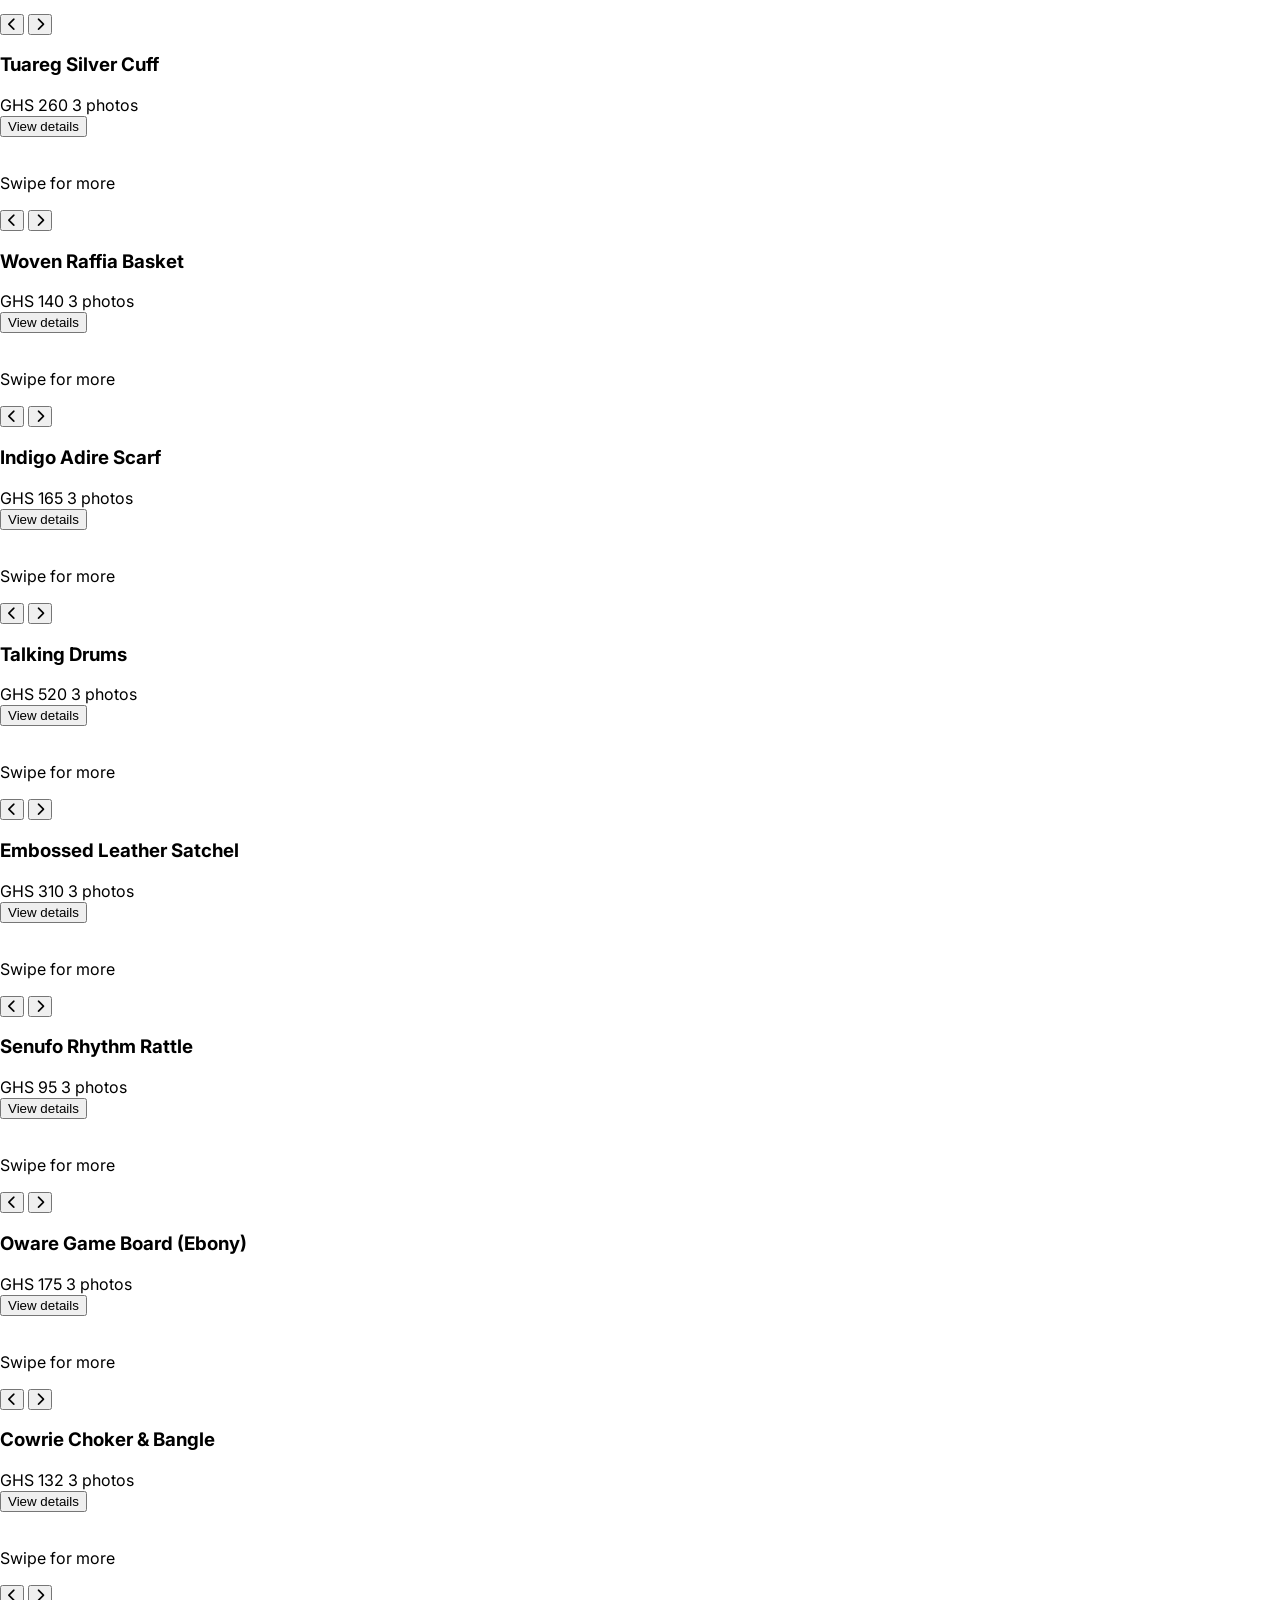
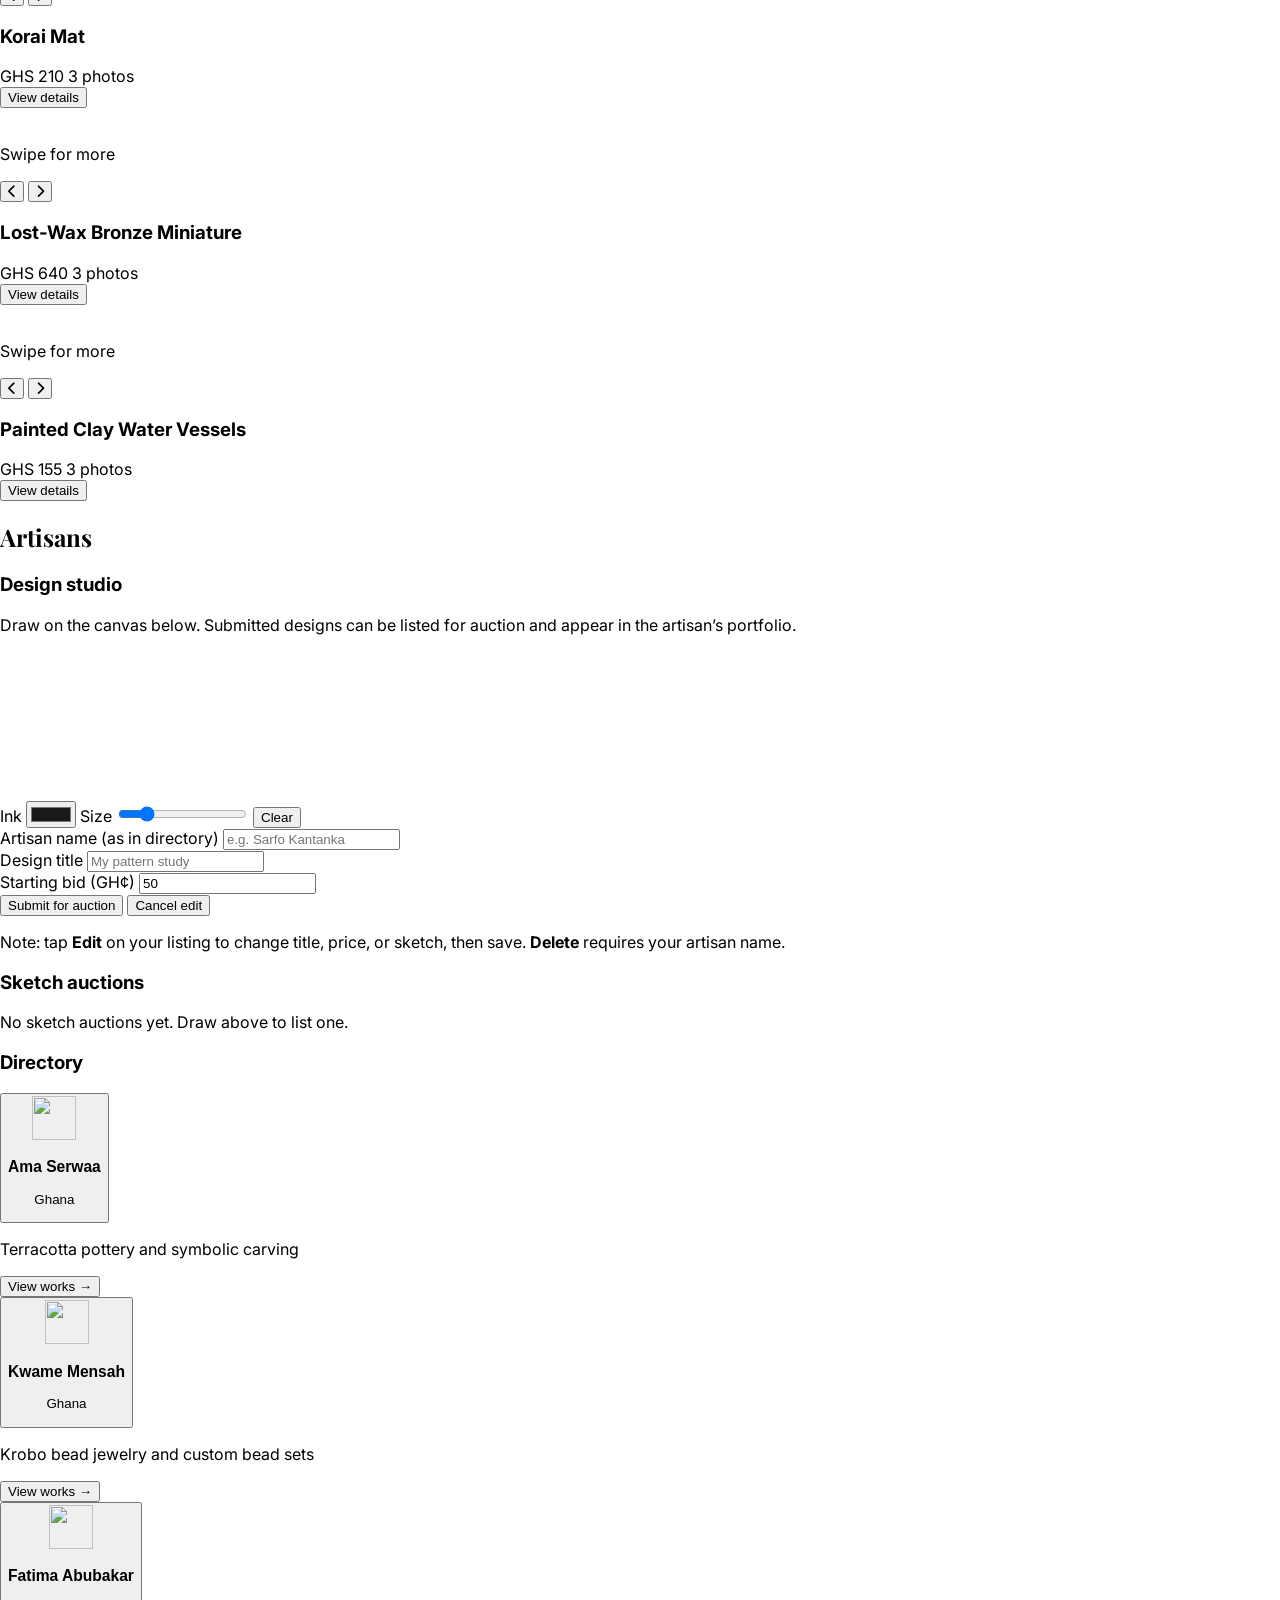
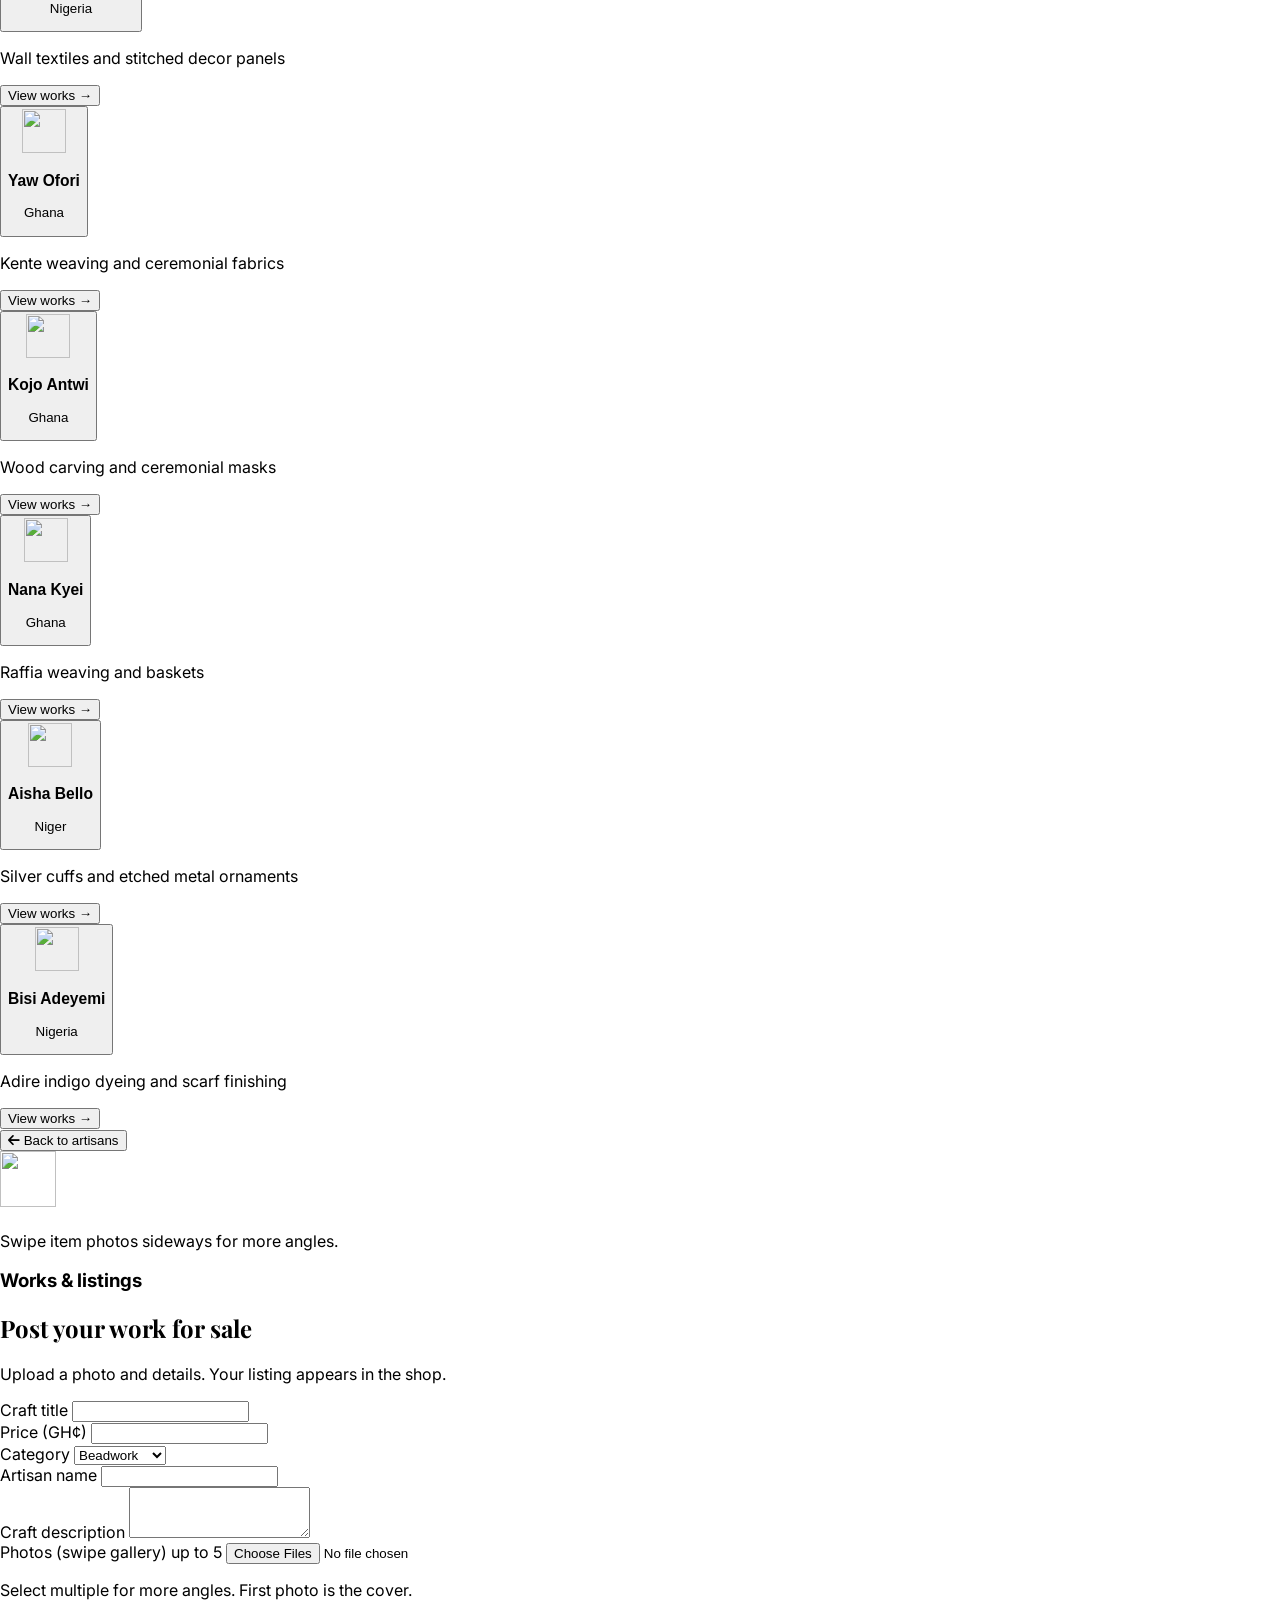
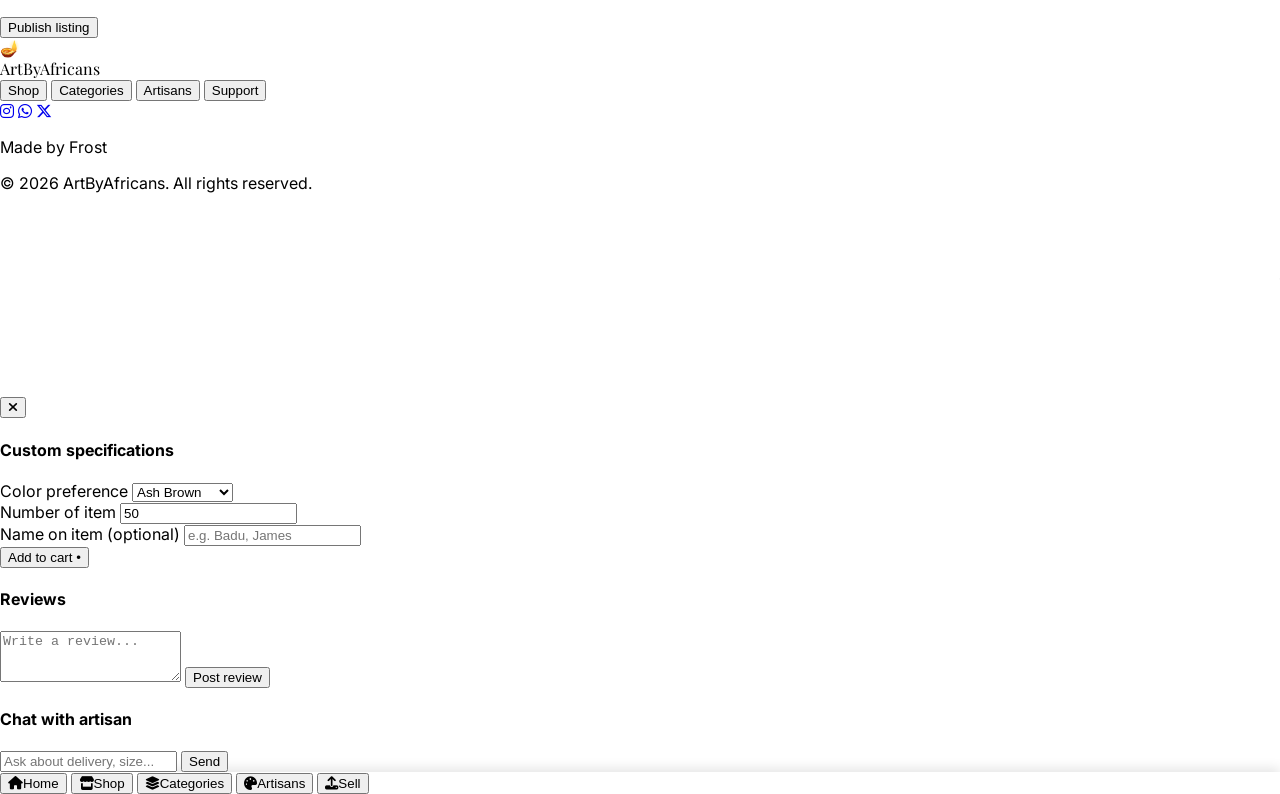
==== commit 700ad030: "Update index.html" ====
--- a/index.html
+++ b/index.html
@@ -489,25 +489,26 @@
         </div>
     </div>
 
-    <nav class="mobile-tabbar md:hidden fixed bottom-0 left-0 right-0 z-50 bg-white/95 backdrop-blur border-t border-gray-200/90 pb-[env(safe-area-inset-bottom,0px)]" aria-label="Primary">
+<nav class="mobile-tabbar md:hidden fixed bottom-0 left-0 right-0 z-[9999] bg-white/95 backdrop-blur-lg border-t border-gray-200 shadow-2xl" 
+         style="padding-bottom: env(safe-area-inset-bottom);">
         <div class="grid grid-cols-5 h-14 text-[10px] sm:text-xs font-medium text-gray-700">
-            <button type="button" onclick="showSection('home')" class="flex flex-col items-center justify-center gap-0.5 px-1 active:bg-gray-50 min-h-[3.5rem]">
+            <button type="button" onclick="showSection('home')" class="flex flex-col items-center justify-center gap-0.5 px-1 active:bg-gray-100 min-h-[3.5rem] transition-colors">
                 <i class="fa-solid fa-house text-base text-[#9C6644]"></i><span>Home</span>
             </button>
-            <button type="button" onclick="showSection('shop')" class="flex flex-col items-center justify-center gap-0.5 px-1 active:bg-gray-50 min-h-[3.5rem]">
+            <button type="button" onclick="showSection('shop')" class="flex flex-col items-center justify-center gap-0.5 px-1 active:bg-gray-100 min-h-[3.5rem] transition-colors">
                 <i class="fa-solid fa-store text-base"></i><span>Shop</span>
             </button>
-            <button type="button" onclick="showSection('categories')" class="flex flex-col items-center justify-center gap-0.5 px-1 active:bg-gray-50 min-h-[3.5rem]">
+            <button type="button" onclick="showSection('categories')" class="flex flex-col items-center justify-center gap-0.5 px-1 active:bg-gray-100 min-h-[3.5rem] transition-colors">
                 <i class="fa-solid fa-layer-group text-base"></i><span>Categories</span>
             </button>
-            <button type="button" onclick="showSection('artisans')" class="flex flex-col items-center justify-center gap-0.5 px-1 active:bg-gray-50 min-h-[3.5rem]">
+            <button type="button" onclick="showSection('artisans')" class="flex flex-col items-center justify-center gap-0.5 px-1 active:bg-gray-100 min-h-[3.5rem] transition-colors">
                 <i class="fa-solid fa-palette text-base"></i><span>Artisans</span>
             </button>
-            <button type="button" onclick="showSection('sell')" class="flex flex-col items-center justify-center gap-0.5 px-1 active:bg-gray-50 min-h-[3.5rem]">
+            <button type="button" onclick="showSection('sell')" class="flex flex-col items-center justify-center gap-0.5 px-1 active:bg-gray-100 min-h-[3.5rem] transition-colors">
                 <i class="fa-solid fa-upload text-base"></i><span>Sell</span>
             </button>
         </div>
     </nav>
     <script src="script.js"></script>
 </body>
-</html>+</html>
--- a/styles.css
+++ b/styles.css
@@ -115,15 +115,31 @@
     background: #fff;
 }
 
-.mobile-tabbar button {
-    background: none;
-    border: none;
-    cursor: pointer;
-    font: inherit;
-    color: inherit;
-    -webkit-tap-highlight-color: transparent;
-}
-
+.mobile-tabbar {
+    box-shadow: 0 -4px 12px rgba(0, 0, 0, 0.1);
+    z-index: 9999 !important;
+}
+
+.app-main {
+    padding-bottom: calc(3.75rem + env(safe-area-inset-bottom, 0px)) !important;
+}
+
+/* Prevent overlap when scrolling */
+body {
+    overscroll-behavior-y: none;
+}
+
+@media (max-width: 767px) {
+    .app-main {
+        padding-bottom: calc(4rem + env(safe-area-inset-bottom, 0px)) !important;
+    }
+}
+
+@media (max-width: 767px) {
+    .app-main {
+        --app-tabbar-h: 3.75rem;
+    }
+}
 .mobile-shop-title {
     line-height: 1.15;
 }
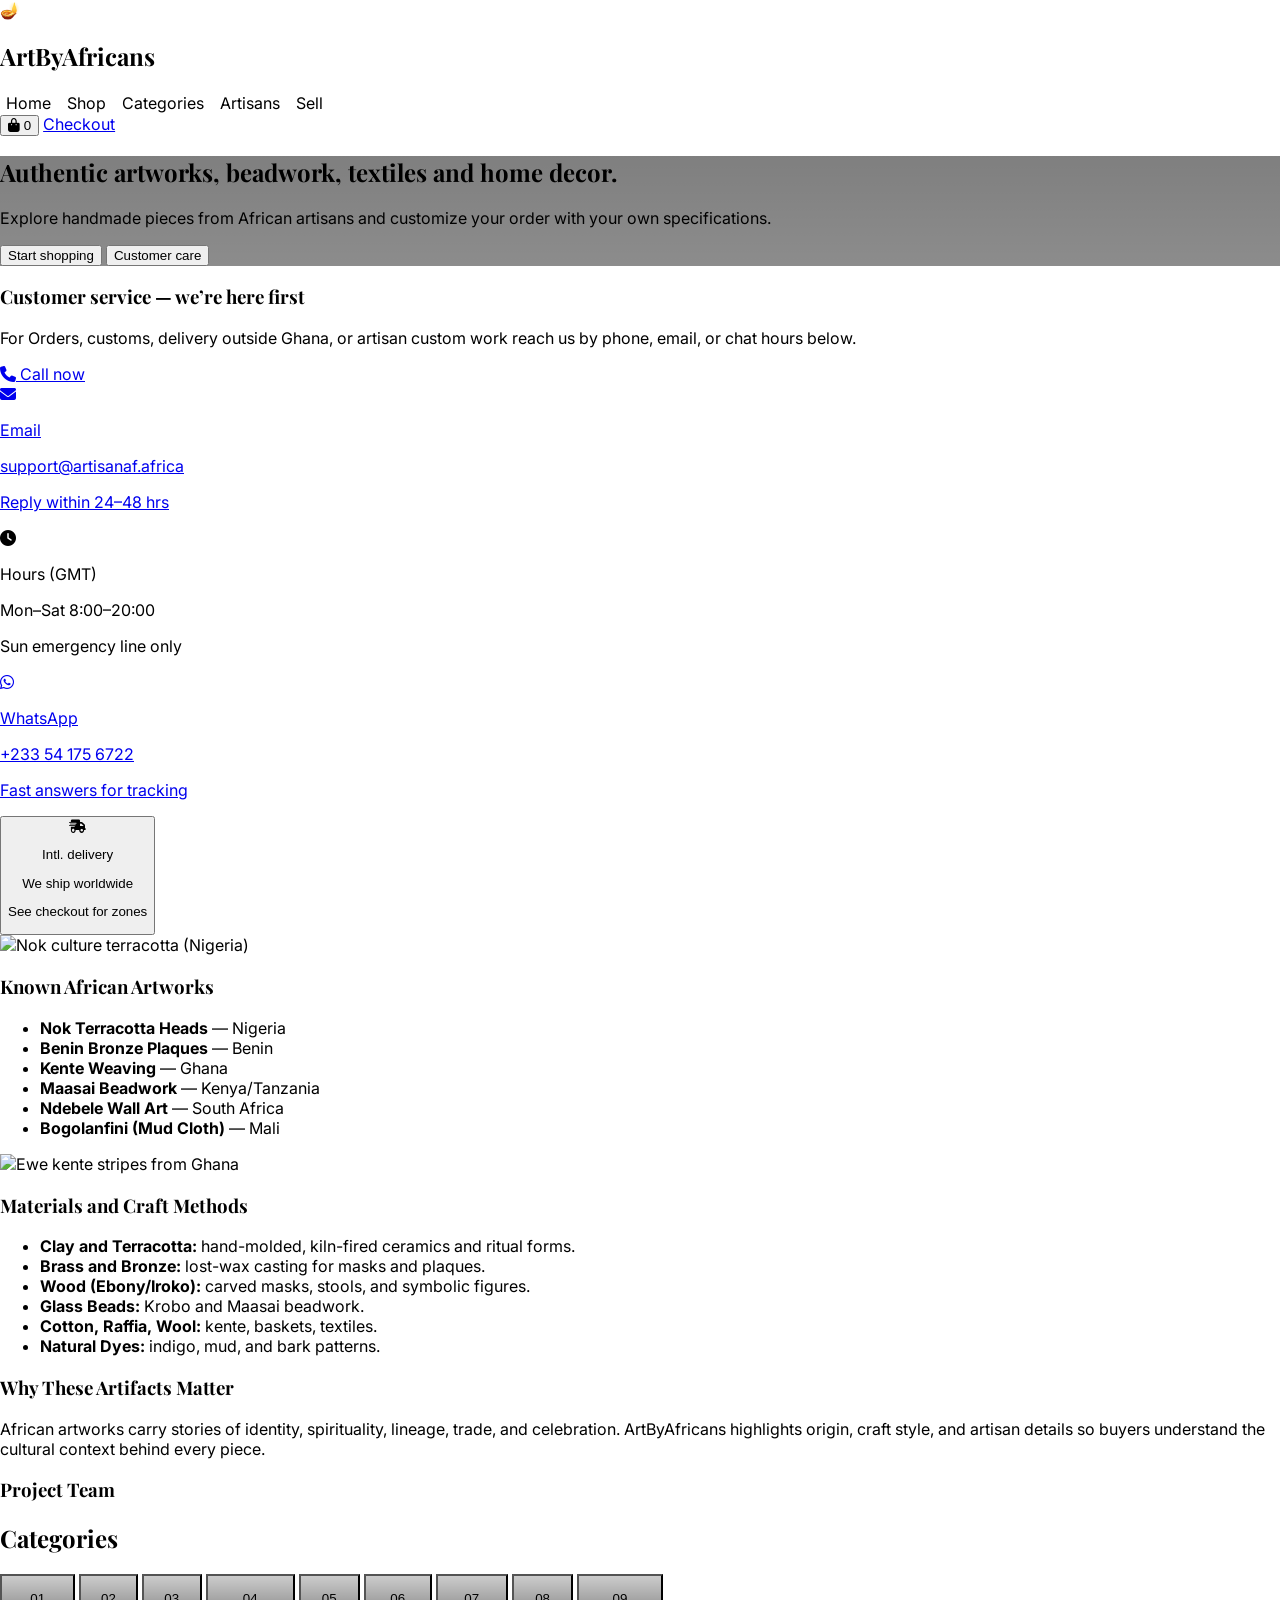
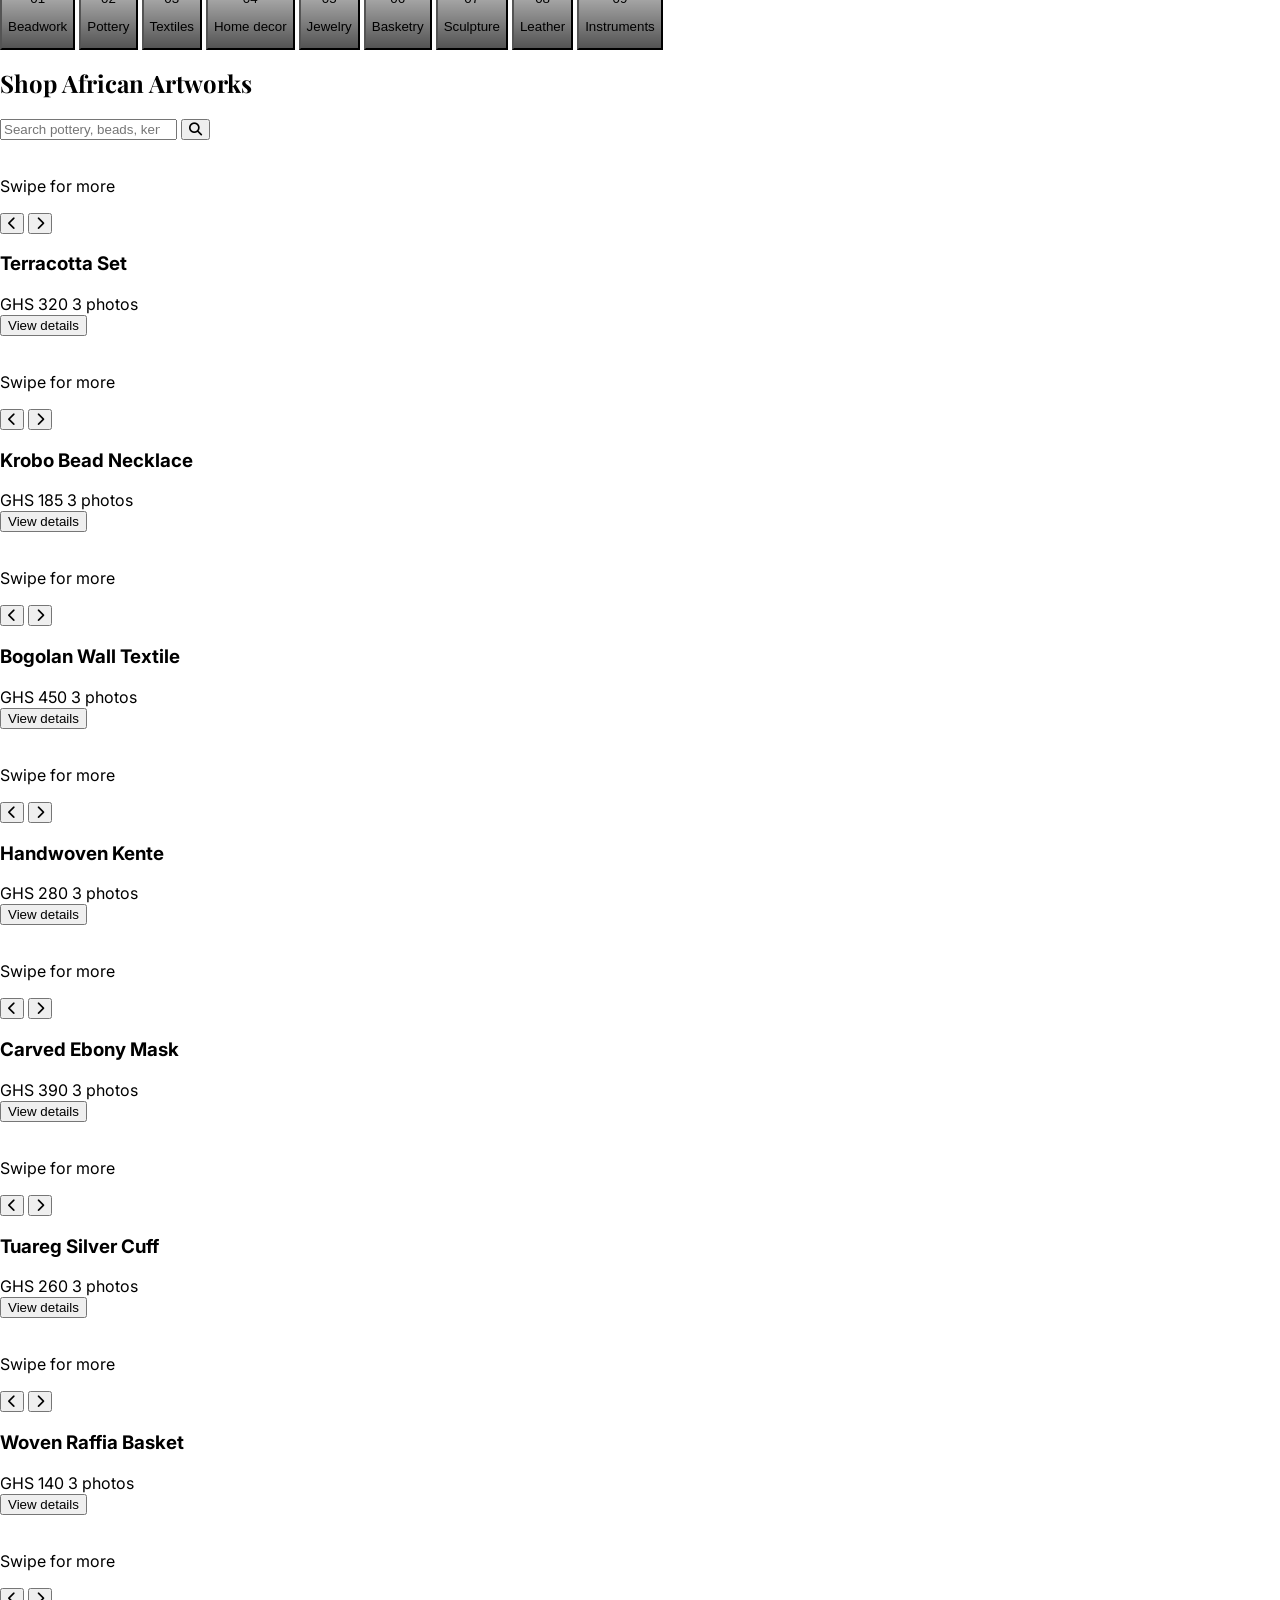
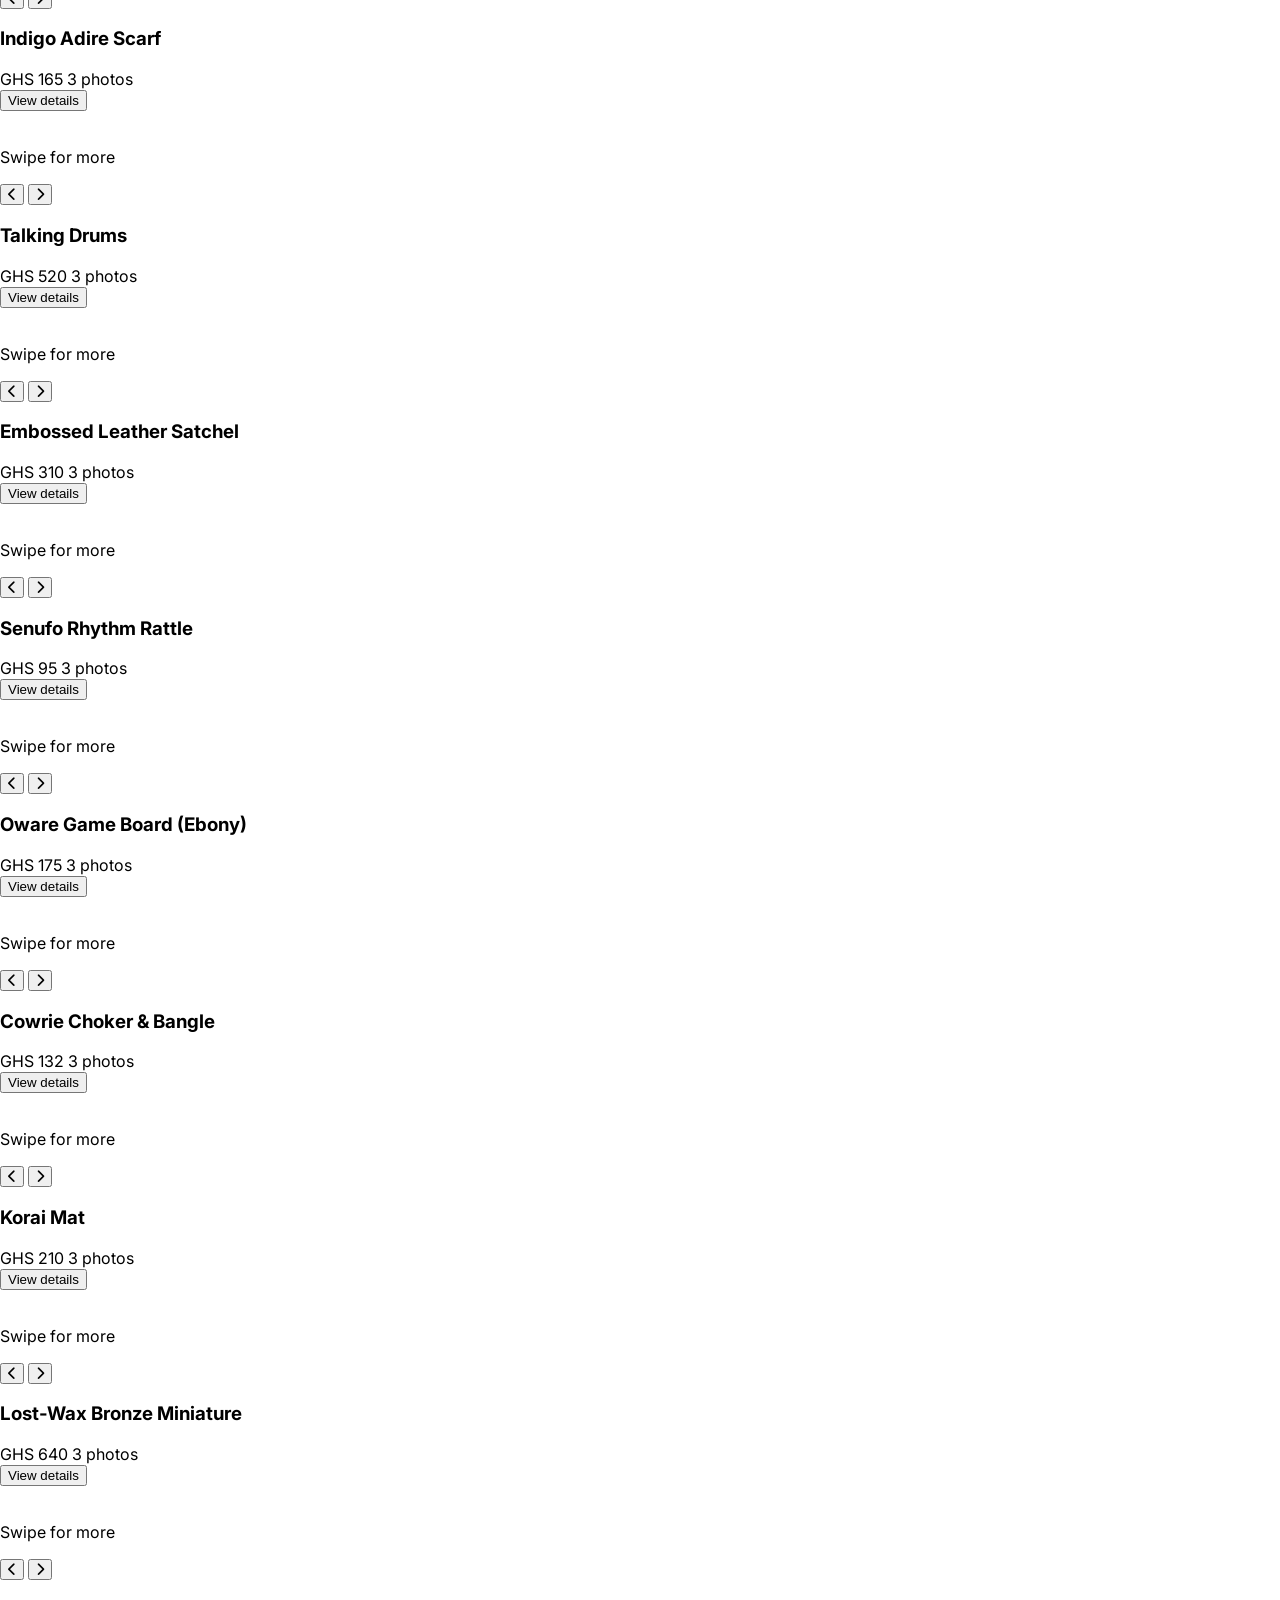
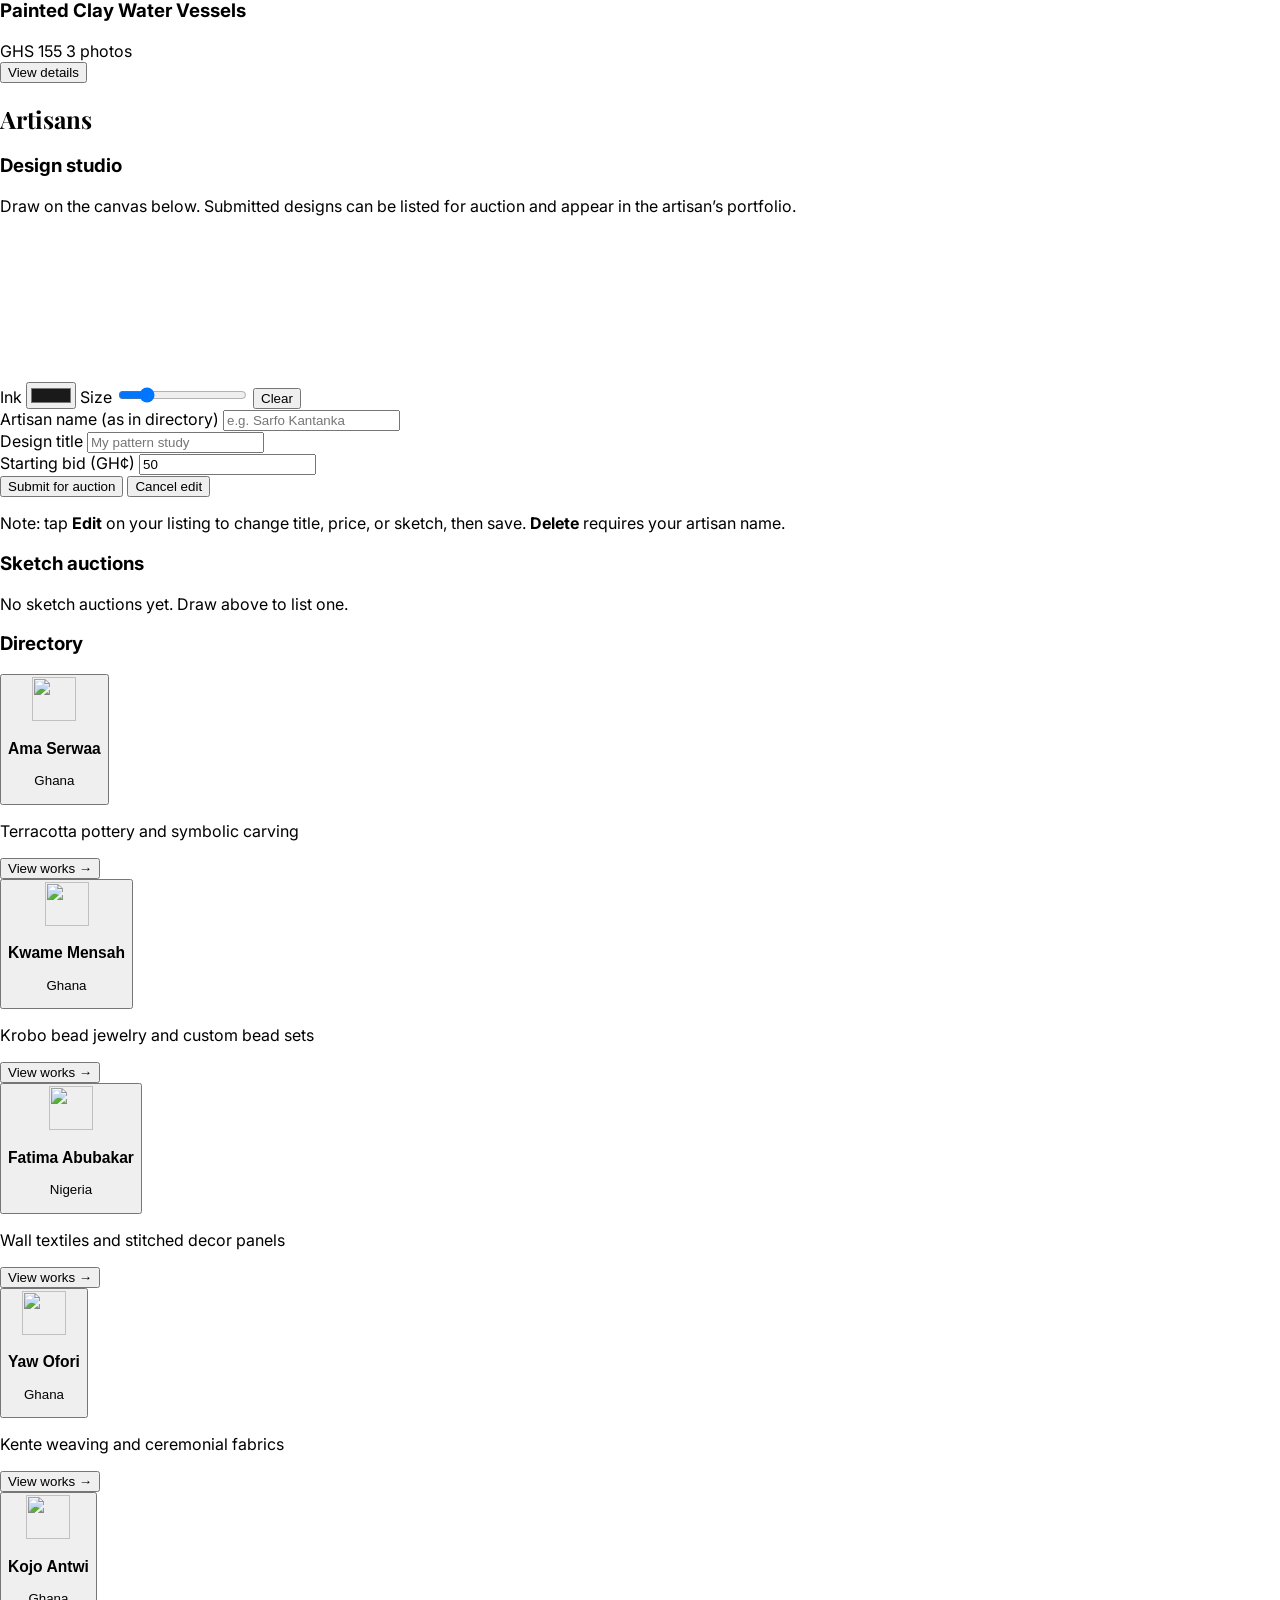
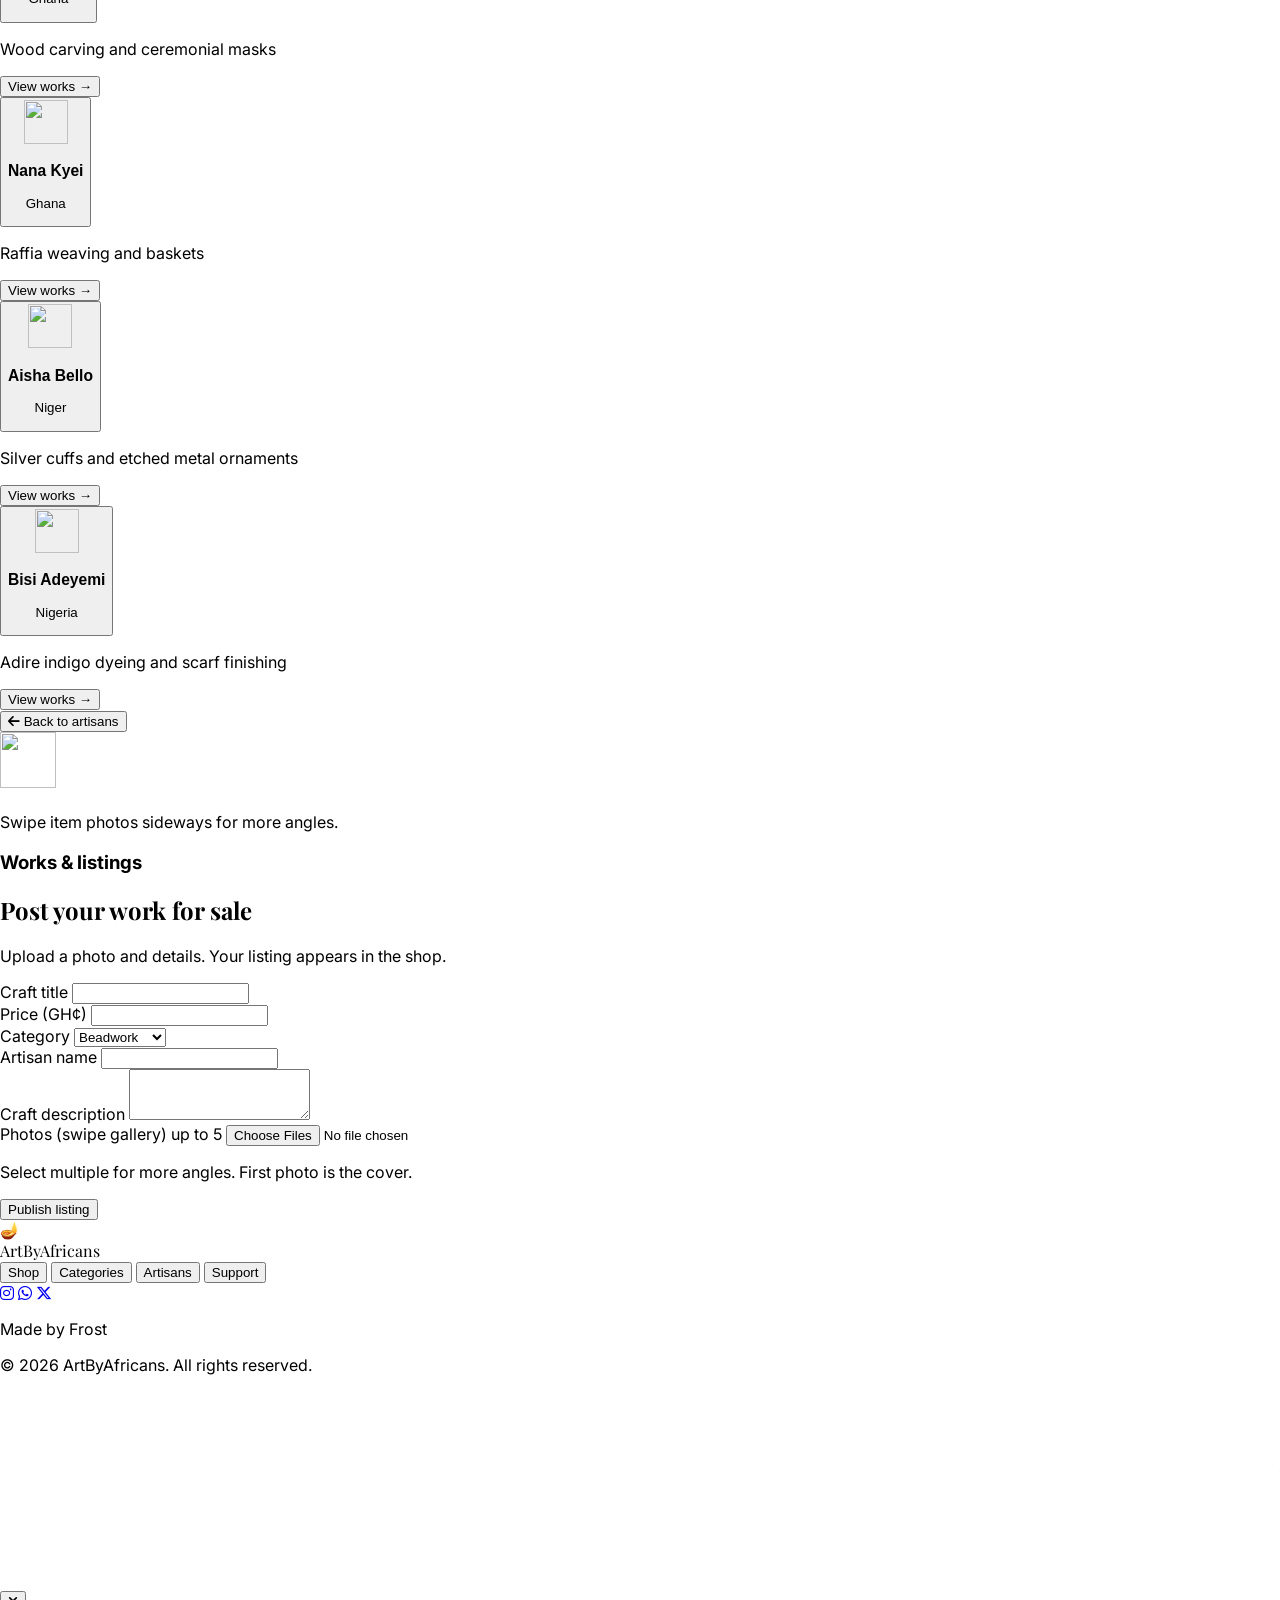
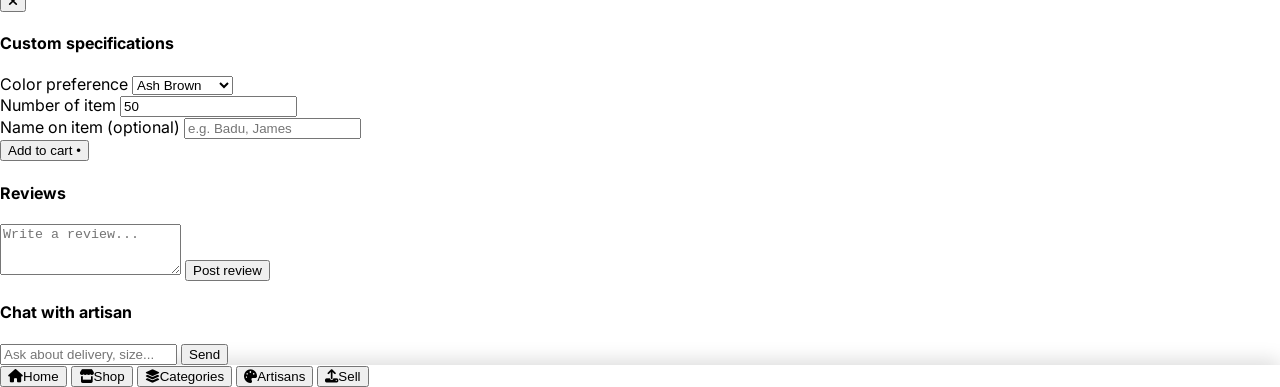
==== commit 9aca22b2: "Update index.html" ====
--- a/index.html
+++ b/index.html
@@ -39,14 +39,12 @@
     <main class="app-main flex-1 flex flex-col w-full min-h-0">
         <section id="home-section" class="section-pane max-w-7xl mx-auto w-full px-3 sm:px-4 md:px-6 py-6 sm:py-8 md:py-10 space-y-6 sm:space-y-8 flex-1 flex flex-col">
             <div class="hero-bg rounded-2xl sm:rounded-3xl p-6 sm:p-10 md:p-14 lg:p-16 text-white">
-                <p class="uppercase tracking-[0.18em] text-[10px] sm:text-xs mb-2 sm:mb-3">Curated African craftsmanship</p>
                 <h2 class="heading-font text-2xl sm:text-4xl md:text-5xl lg:text-6xl max-w-3xl leading-tight mb-3 sm:mb-4">Authentic artworks, beadwork, textiles and home decor.</h2>
                 <p class="max-w-2xl text-sm sm:text-base text-white/90 mb-6 sm:mb-8">Explore handmade pieces from African artisans and customize your order with your own specifications.</p>
                 <div class="flex flex-col sm:flex-row gap-3 sm:gap-4 w-full sm:w-auto">
                     <button type="button" onclick="showSection('shop')" class="bg-[#9C6644] hover:bg-[#8A5A3E] text-white px-6 sm:px-8 py-3 sm:py-4 rounded-xl sm:rounded-2xl text-sm sm:text-base font-semibold w-full sm:w-auto">Start shopping</button>
                     <button type="button" onclick="goCustomerCare()" class="bg-white/15 hover:bg-white/25 border border-white/40 text-white px-6 sm:px-8 py-3 sm:py-4 rounded-xl sm:rounded-2xl text-sm sm:text-base font-semibold w-full sm:w-auto">Customer care</button>
                 </div>
-                <p class="mt-4 text-[11px] sm:text-xs text-white/75 max-w-xl">Hero: Benin Kingdom brass plaque (British Museum collections, Commons — Michel wal, CC BY-SA).</p>
             </div>
 
             <section id="customer-care" class="scroll-mt-24 bg-gradient-to-br from-[#2c2419] to-[#1a1612] rounded-2xl sm:rounded-3xl p-4 sm:p-6 md:p-8 text-gray-100 border border-[#9C6644]/20 shadow-lg" aria-labelledby="care-heading">
@@ -108,7 +106,6 @@
                         <li><strong>Ndebele Wall Art</strong> — South Africa</li>
                         <li><strong>Bogolanfini (Mud Cloth)</strong> — Mali</li>
                     </ul>
-                    <p class="mt-3 text-[10px] text-gray-500">Photo: Nok figurine (Commons, CC BY-SA).</p>
                     </div>
                 </article>
                 <article class="bg-white rounded-2xl sm:rounded-3xl overflow-hidden border border-gray-100 shadow-sm">
@@ -123,7 +120,6 @@
                         <li><strong>Cotton, Raffia, Wool:</strong> kente, baskets, textiles.</li>
                         <li><strong>Natural Dyes:</strong> indigo, mud, and bark patterns.</li>
                     </ul>
-                    <p class="mt-3 text-[10px] text-gray-500">Photo: Ewe kente stripes, ZSM / Commons (CC BY-SA).</p>
                     </div>
                 </article>
             </div>
@@ -135,24 +131,16 @@
                 </p>
             </article>
 
-            <section class="bg-white rounded-2xl sm:rounded-3xl p-4 sm:p-6 md:p-8 border border-gray-100 shadow-sm" aria-labelledby="team-heading">
-                <h3 id="team-heading" class="heading-font text-xl sm:text-2xl md:text-3xl mb-2 sm:mb-3"> Project team (11)</h3>
-                <p class="text-sm text-gray-600 mb-4 max-w-2xl">ArtByAfricans — collaborative academic project.</p>
-                <ul class="grid grid-cols-1 sm:grid-cols-2 gap-2 sm:gap-2.5 text-sm text-gray-800">
-                    <li class="flex items-center gap-2"><span class="w-2 h-2 rounded-full bg-[#9C6644] shrink-0" aria-hidden="true"></span> Sarfo Bright <span class="text-gray-500 text-xs"> 10296662</span></li>
-                    <li class="flex items-center gap-2"><span class="w-2 h-2 rounded-full bg-[#9C6644] shrink-0" aria-hidden="true"></span> Quarcoo Bright Nii Ayi <span class="text-gray-500 text-xs"> 10297720</span></li>
-                    <li class="flex items-center gap-2"><span class="w-2 h-2 rounded-full bg-[#9C6644] shrink-0" aria-hidden="true"></span> Apedu Abdul Salim Ahmed <span class="text-gray-500 text-xs"> 10297622</span></li>
-                    <li class="flex items-center gap-2"><span class="w-2 h-2 rounded-full bg-[#9C6644] shrink-0" aria-hidden="true"></span> Owusu Alex Achia <span class="text-gray-500 text-xs"> 10299259</span></li>
-                    <li class="flex items-center gap-2"><span class="w-2 h-2 rounded-full bg-[#9C6644] shrink-0" aria-hidden="true"></span> Asiedu Abigail Esi Faa <span class="text-gray-500 text-xs"> 10300232</span></li>
-                    <li class="flex items-center gap-2"><span class="w-2 h-2 rounded-full bg-[#9C6644] shrink-0" aria-hidden="true"></span> Poku Catherine Opokuaa <span class="text-gray-500 text-xs"> 10299187</span></li>
-                    <li class="flex items-center gap-2"><span class="w-2 h-2 rounded-full bg-[#9C6644] shrink-0" aria-hidden="true"></span> Boateng Awurakua <span class="text-gray-500 text-xs"> 10300254</span></li>
-                    <li class="flex items-center gap-2"><span class="w-2 h-2 rounded-full bg-[#9C6644] shrink-0" aria-hidden="true"></span> Sumaila Aisha <span class="text-gray-500 text-xs"> 10299117</span></li>
-                    <li class="flex items-center gap-2"><span class="w-2 h-2 rounded-full bg-[#9C6644] shrink-0" aria-hidden="true"></span> Benyah Nelson N. A. Bethel <span class="text-gray-500 text-xs"> 10300585</span></li>
-                    <li class="flex items-center gap-2"><span class="w-2 h-2 rounded-full bg-[#9C6644] shrink-0" aria-hidden="true"></span> Okudzeto Benedict <span class="text-gray-500 text-xs"> 10300254 </span></li>
-                    <li class="flex items-center gap-2"><span class="w-2 h-2 rounded-full bg-[#9C6644] shrink-0" aria-hidden="true"></span> Darko Sintim Bridget <span class="text-gray-500 text-xs"> 10113796 </span></li>
-                </ul>
+           <section class="bg-white rounded-2xl sm:rounded-3xl p-6 sm:p-8 border border-gray-100 shadow-sm" aria-labelledby="team-heading">
+<h3 id="team-heading" class="heading-font text-xl sm:text-2xl md:text-3xl mb-2 text-center">Project Team</h3>                <div class="relative overflow-hidden rounded-2xl border border-gray-100">
+                    <div id="teamTrack" class="flex transition-transform duration-700 ease-out" style="transform: translateX(0%);">
+                        <!-- Populated by JavaScript -->
+                    </div>
+                </div>
+
+                <!-- Carousel dots -->
+                <div id="teamDots" class="flex justify-center gap-2 mt-6"></div>
             </section>
-        </section>
 
 <!-- CATEGORIES SECTION - Updated with direct image links -->
         <section id="categories-section" class="section-pane max-w-7xl mx-auto w-full px-3 sm:px-4 md:px-6 py-6 sm:py-8 md:py-10 hidden flex-1 flex flex-col">
@@ -490,21 +478,21 @@
     </div>
 
 <nav class="mobile-tabbar md:hidden fixed bottom-0 left-0 right-0 z-[9999] bg-white/95 backdrop-blur-lg border-t border-gray-200 shadow-2xl" 
-         style="padding-bottom: env(safe-area-inset-bottom);">
+         style="padding-bottom: env(safe-area-inset-bottom, 12px);">
         <div class="grid grid-cols-5 h-14 text-[10px] sm:text-xs font-medium text-gray-700">
-            <button type="button" onclick="showSection('home')" class="flex flex-col items-center justify-center gap-0.5 px-1 active:bg-gray-100 min-h-[3.5rem] transition-colors">
+            <button type="button" onclick="showSection('home')" class="flex flex-col items-center justify-center gap-0.5 active:bg-gray-100 min-h-[3.5rem] transition-colors">
                 <i class="fa-solid fa-house text-base text-[#9C6644]"></i><span>Home</span>
             </button>
-            <button type="button" onclick="showSection('shop')" class="flex flex-col items-center justify-center gap-0.5 px-1 active:bg-gray-100 min-h-[3.5rem] transition-colors">
+            <button type="button" onclick="showSection('shop')" class="flex flex-col items-center justify-center gap-0.5 active:bg-gray-100 min-h-[3.5rem] transition-colors">
                 <i class="fa-solid fa-store text-base"></i><span>Shop</span>
             </button>
-            <button type="button" onclick="showSection('categories')" class="flex flex-col items-center justify-center gap-0.5 px-1 active:bg-gray-100 min-h-[3.5rem] transition-colors">
+            <button type="button" onclick="showSection('categories')" class="flex flex-col items-center justify-center gap-0.5 active:bg-gray-100 min-h-[3.5rem] transition-colors">
                 <i class="fa-solid fa-layer-group text-base"></i><span>Categories</span>
             </button>
-            <button type="button" onclick="showSection('artisans')" class="flex flex-col items-center justify-center gap-0.5 px-1 active:bg-gray-100 min-h-[3.5rem] transition-colors">
+            <button type="button" onclick="showSection('artisans')" class="flex flex-col items-center justify-center gap-0.5 active:bg-gray-100 min-h-[3.5rem] transition-colors">
                 <i class="fa-solid fa-palette text-base"></i><span>Artisans</span>
             </button>
-            <button type="button" onclick="showSection('sell')" class="flex flex-col items-center justify-center gap-0.5 px-1 active:bg-gray-100 min-h-[3.5rem] transition-colors">
+            <button type="button" onclick="showSection('sell')" class="flex flex-col items-center justify-center gap-0.5 active:bg-gray-100 min-h-[3.5rem] transition-colors">
                 <i class="fa-solid fa-upload text-base"></i><span>Sell</span>
             </button>
         </div>
--- a/styles.css
+++ b/styles.css
@@ -116,30 +116,24 @@
 }
 
 .mobile-tabbar {
-    box-shadow: 0 -4px 12px rgba(0, 0, 0, 0.1);
     z-index: 9999 !important;
+    box-shadow: 0 -4px 15px rgba(0, 0, 0, 0.12);
 }
 
 .app-main {
-    padding-bottom: calc(3.75rem + env(safe-area-inset-bottom, 0px)) !important;
-}
-
-/* Prevent overlap when scrolling */
-body {
-    overscroll-behavior-y: none;
-}
-
-@media (max-width: 767px) {
-    .app-main {
-        padding-bottom: calc(4rem + env(safe-area-inset-bottom, 0px)) !important;
-    }
-}
-
-@media (max-width: 767px) {
-    .app-main {
-        --app-tabbar-h: 3.75rem;
-    }
-}
+    padding-bottom: calc(4.2rem + env(safe-area-inset-bottom, 0px)) !important;
+}
+
+/* Extra safety for iOS Safari */
+@supports (-webkit-touch-callout: none) {
+    .mobile-tabbar {
+        padding-bottom: env(safe-area-inset-bottom, 12px) !important;
+    }
+    .app-main {
+        padding-bottom: calc(4.5rem + env(safe-area-inset-bottom, 0px)) !important;
+    }
+}
+
 .mobile-shop-title {
     line-height: 1.15;
 }
@@ -235,3 +229,23 @@
 .cat-tile-instruments {
     background-image: url('https://upload.wikimedia.org/wikipedia/commons/0/02/Djembe%2C_Ghana.jpg');
 }
+
+.mobile-tabbar {
+    z-index: 9999 !important;
+    box-shadow: 0 -4px 20px rgba(0, 0, 0, 0.15);
+}
+
+.app-main {
+    padding-bottom: calc(4.5rem + env(safe-area-inset-bottom, 0px)) !important;
+}
+
+/* Extra safety for iOS devices */
+@supports (-webkit-touch-callout: none) {
+    .app-main {
+        padding-bottom: calc(5rem + env(safe-area-inset-bottom, 0px)) !important;
+    }
+}
+
+.site-main {
+    flex: 1 0 auto !important;
+}
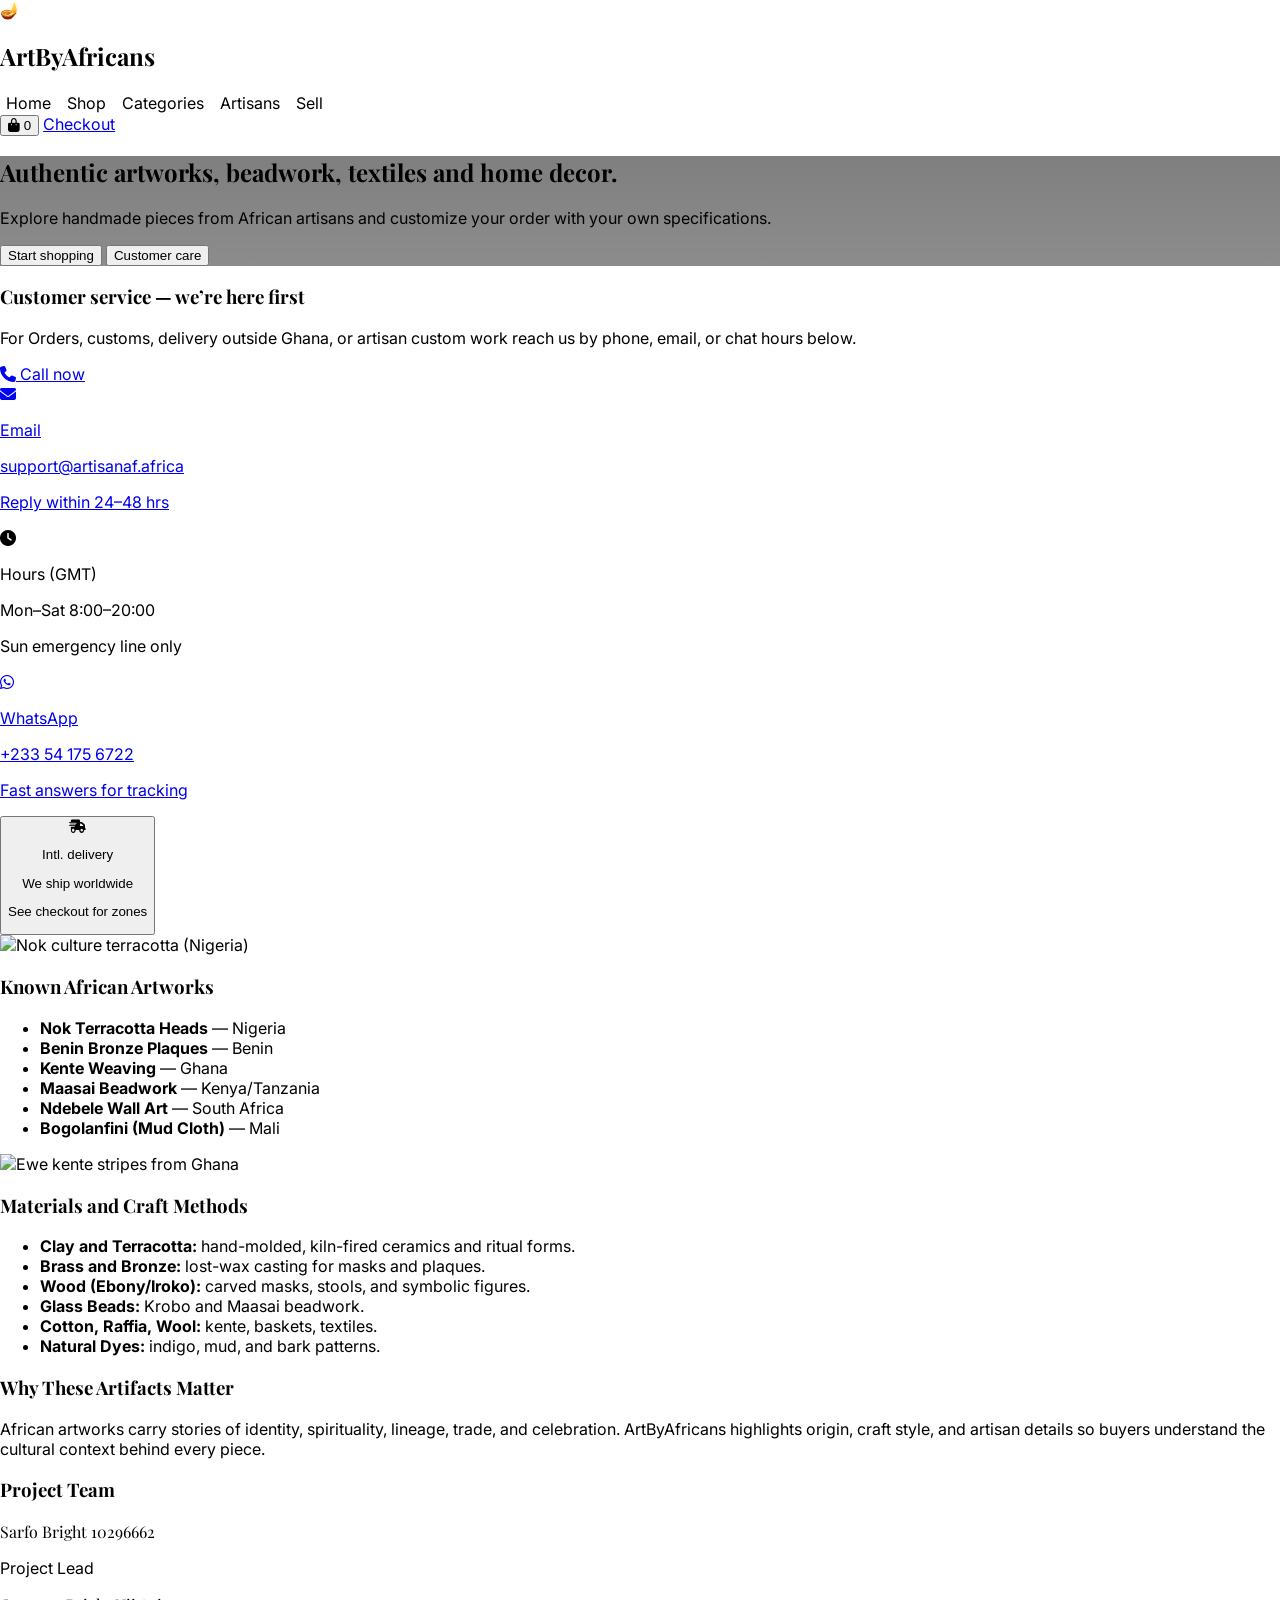
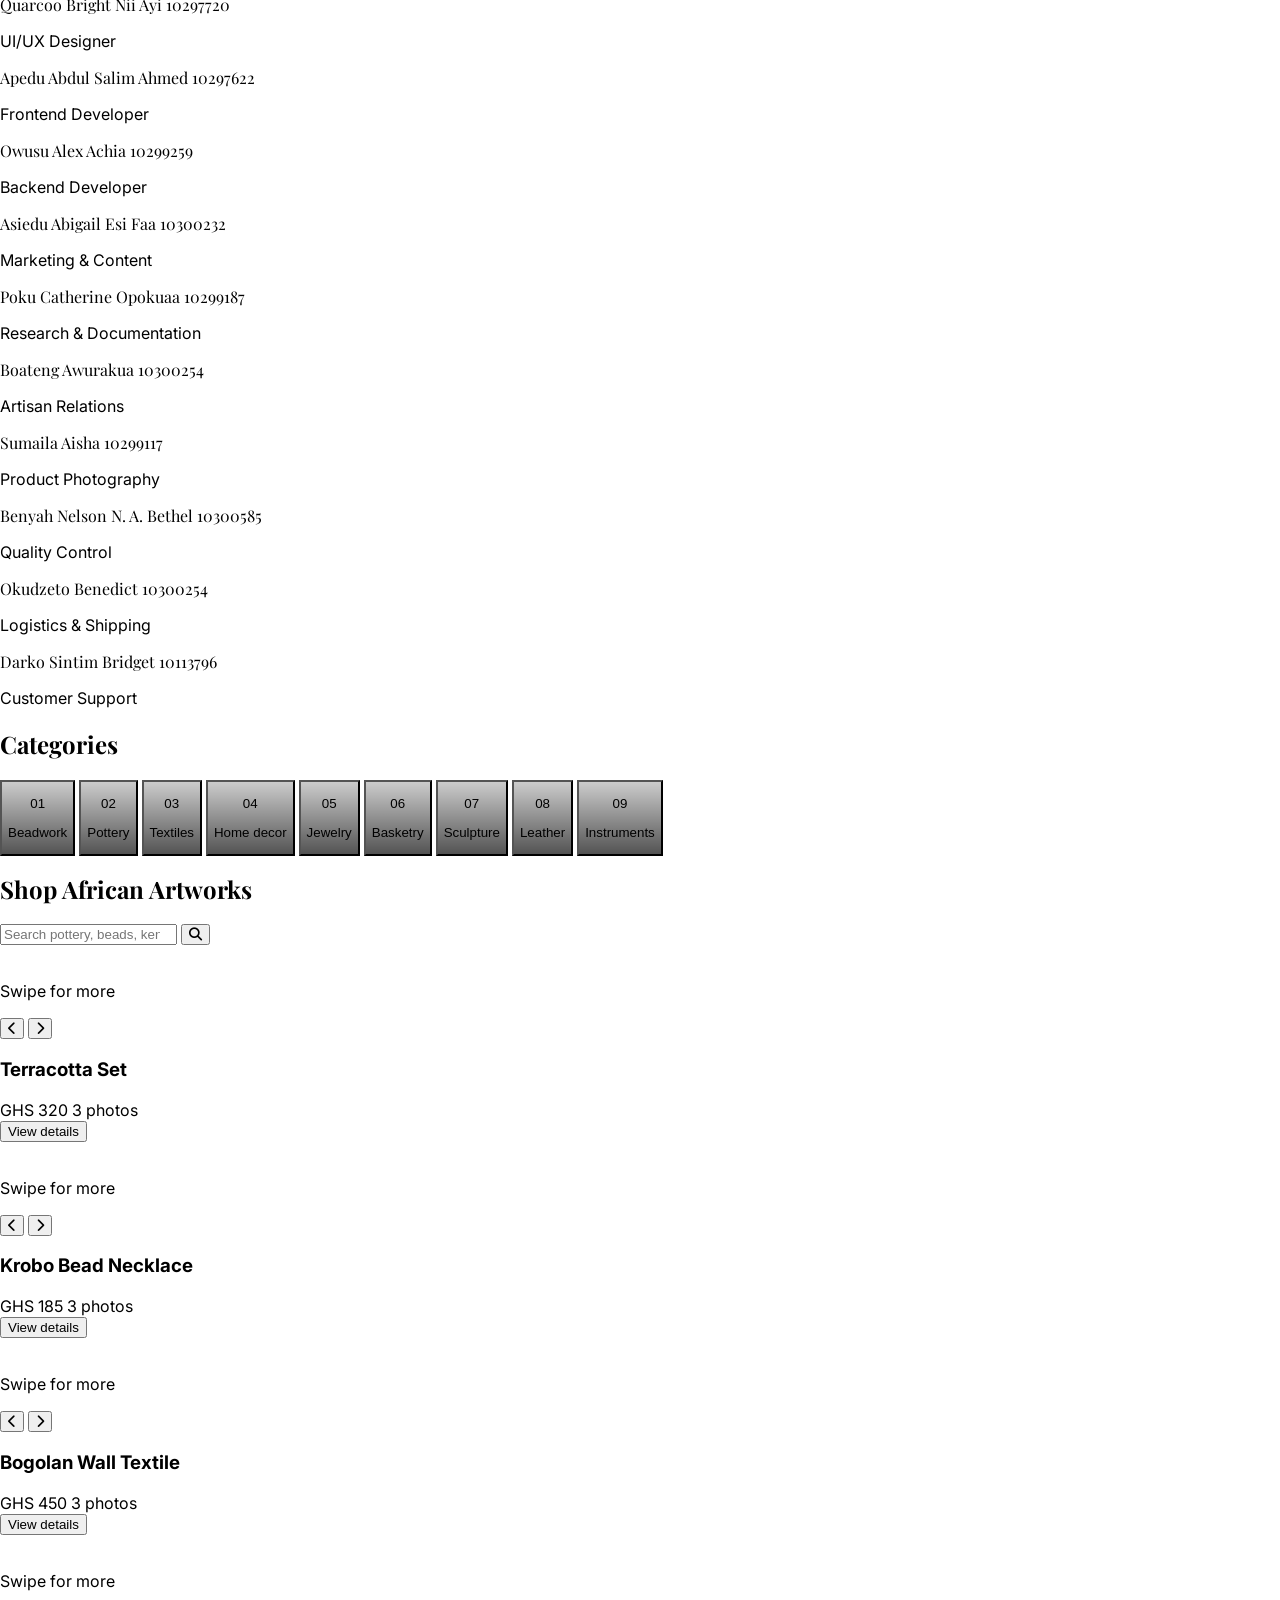
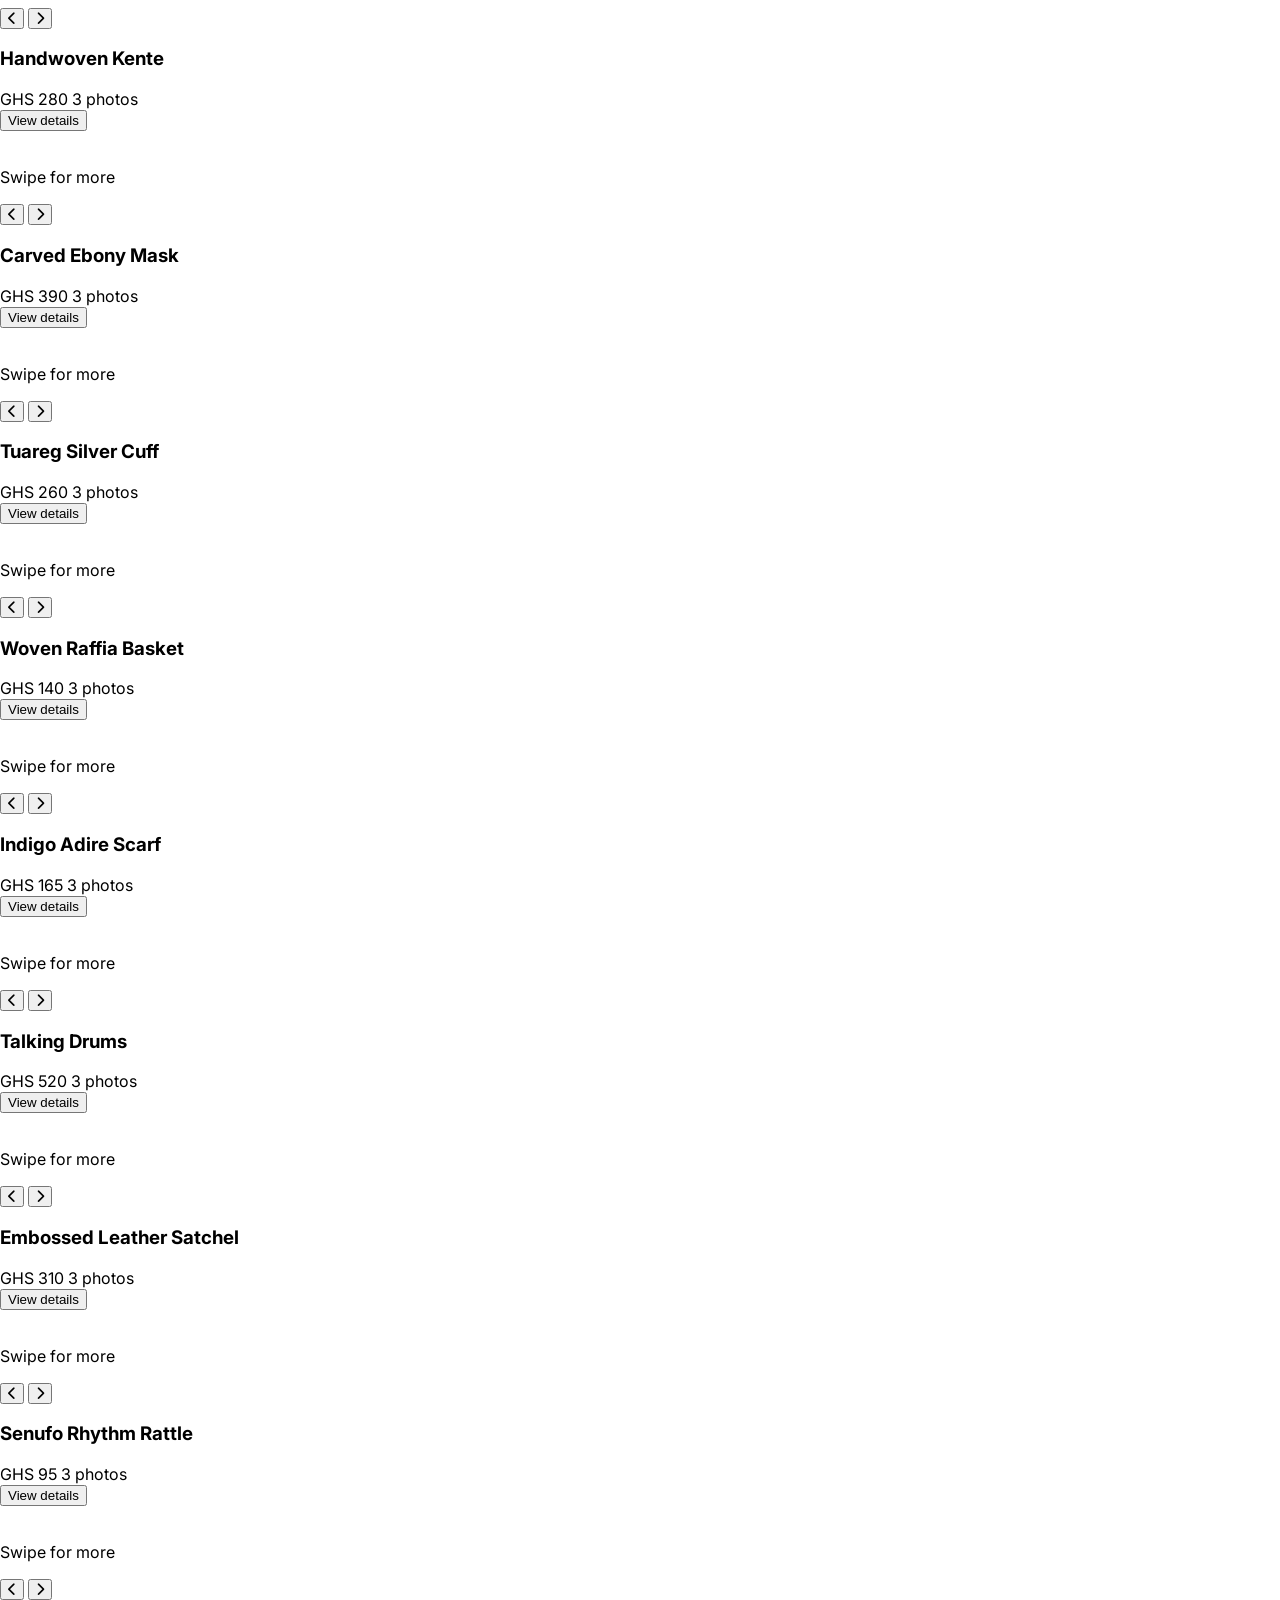
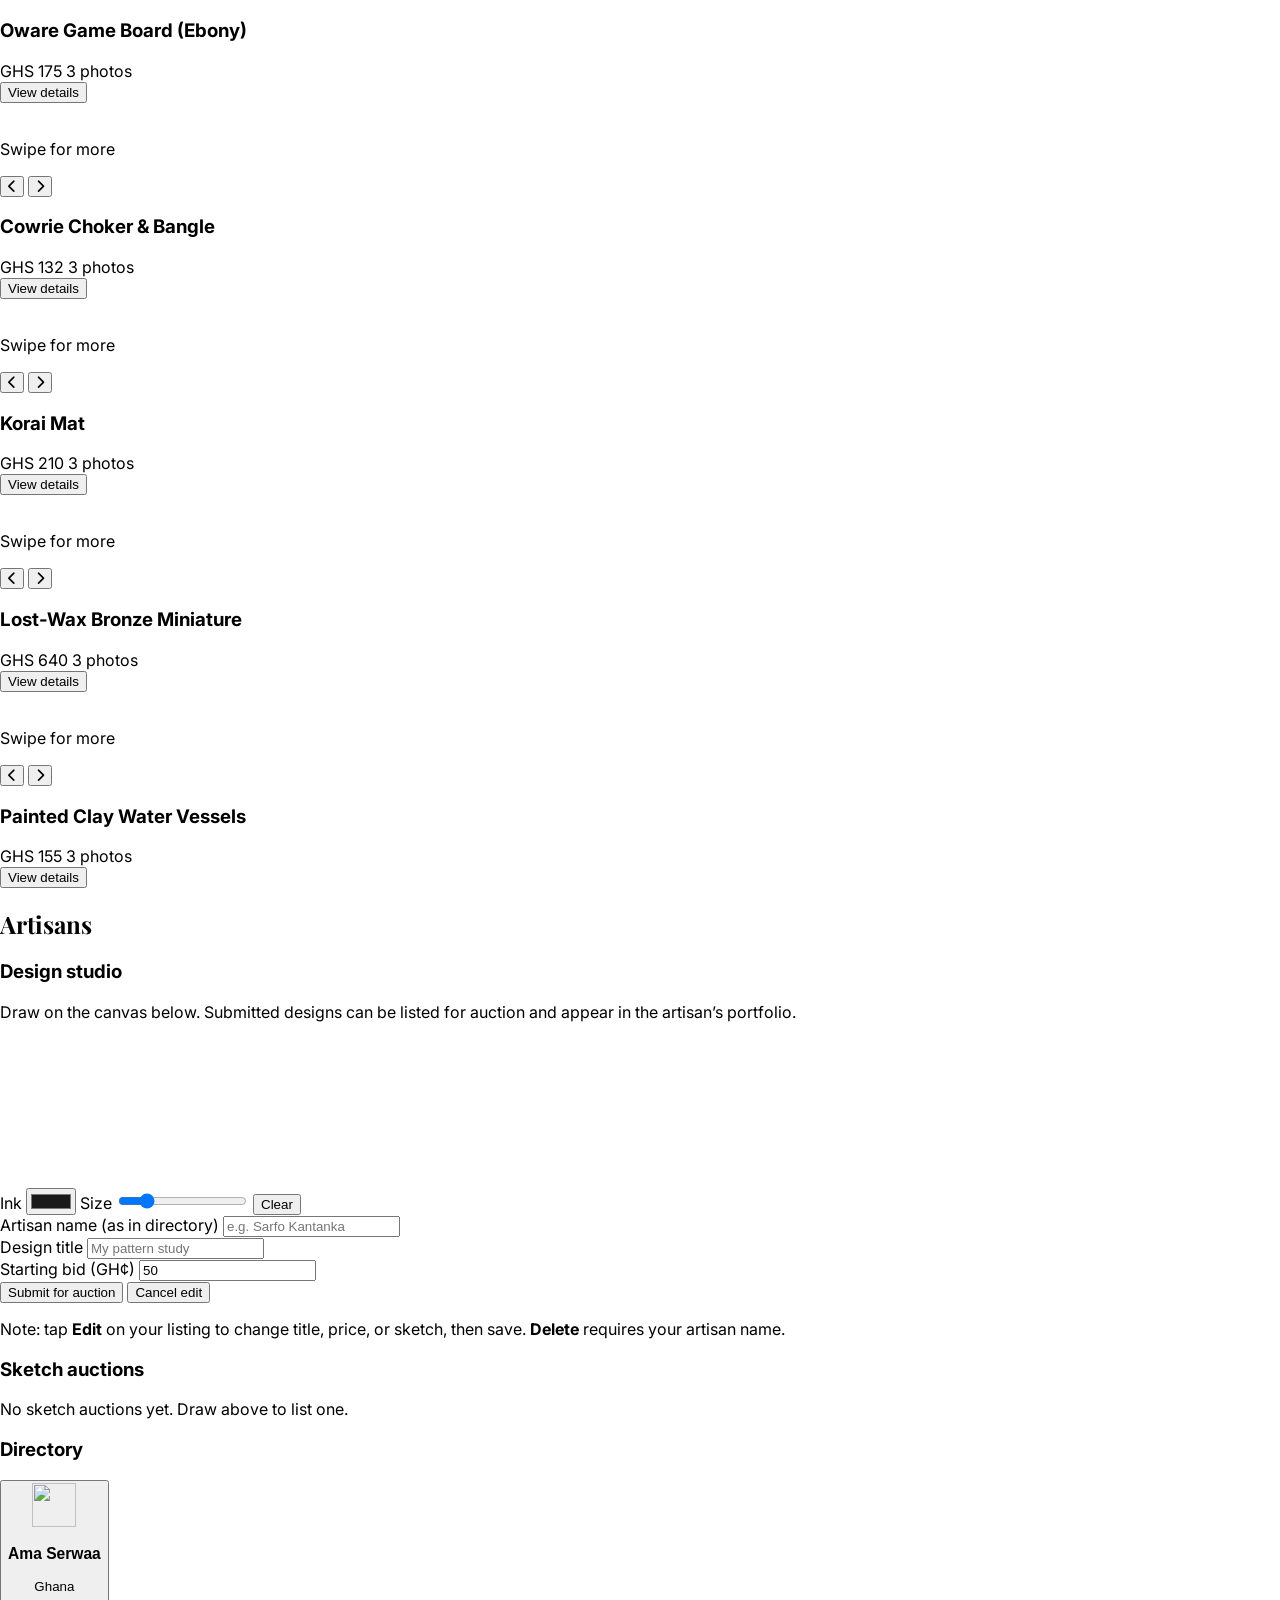
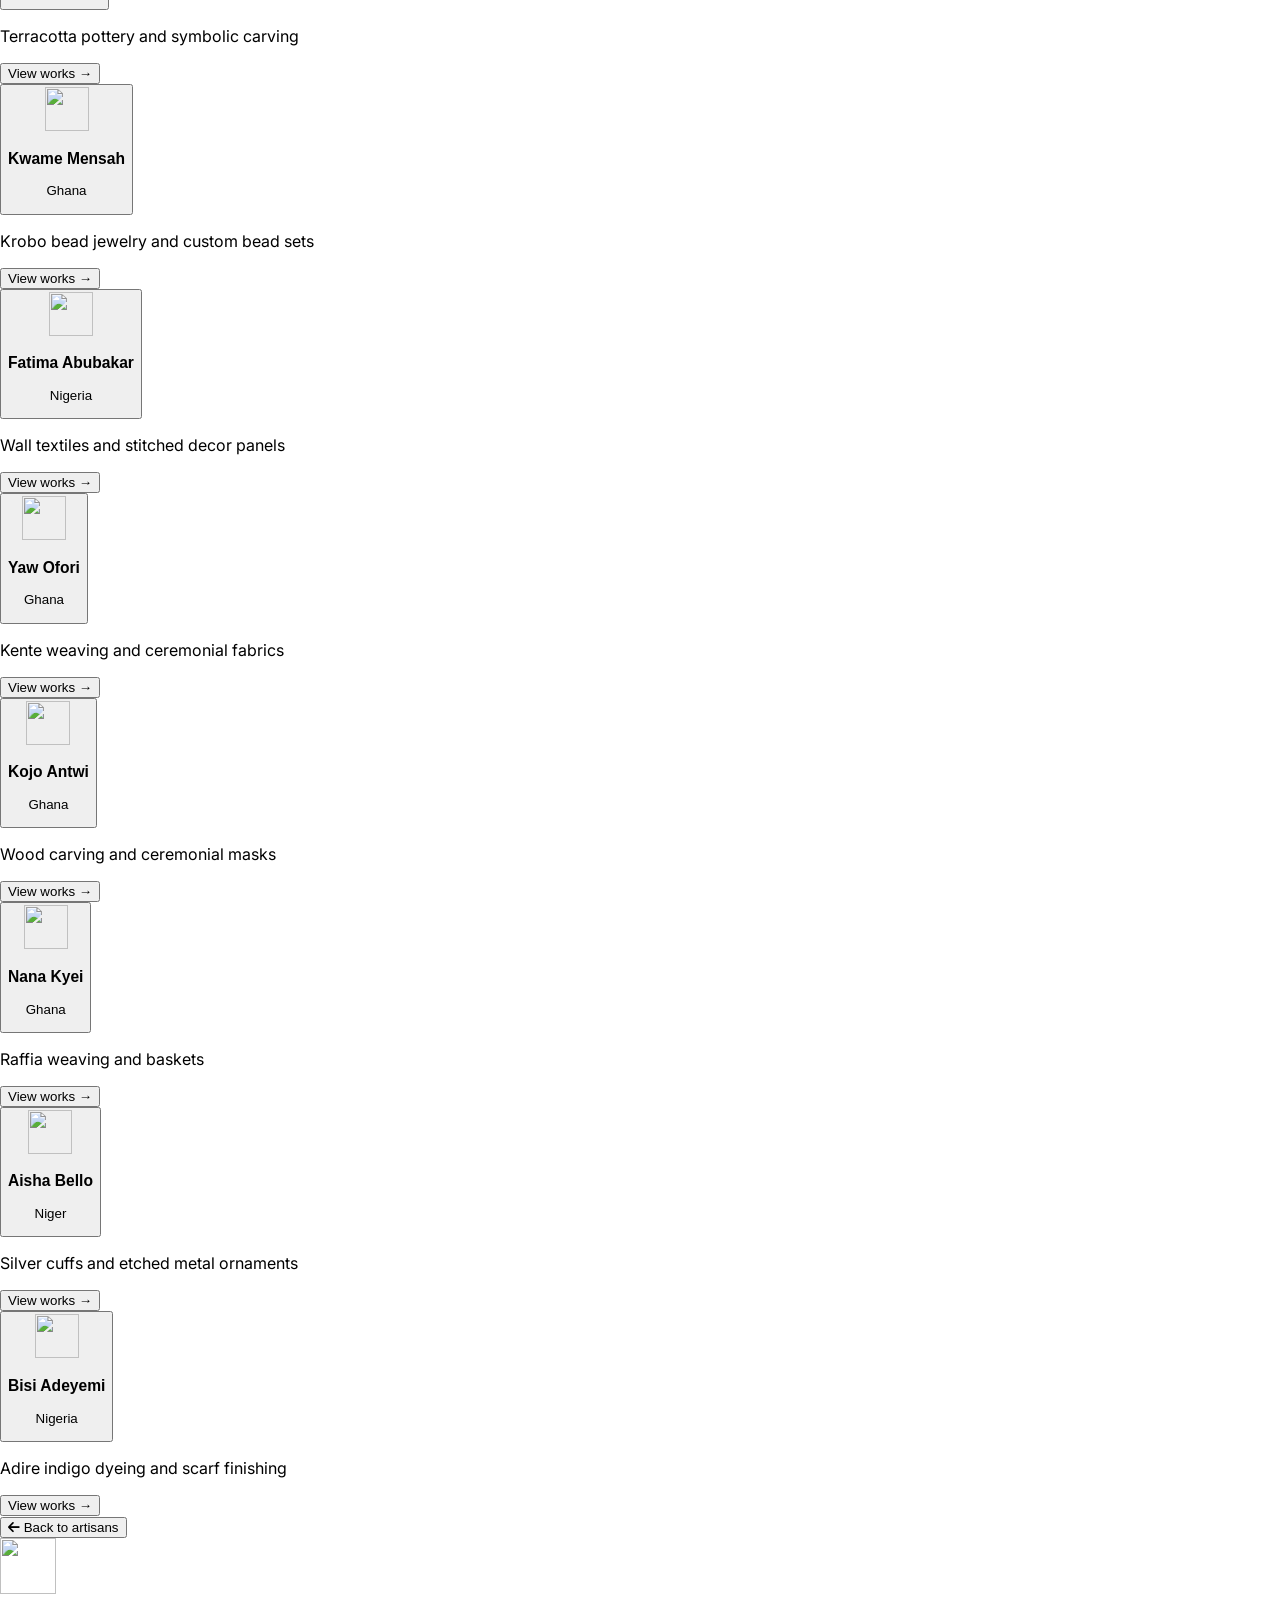
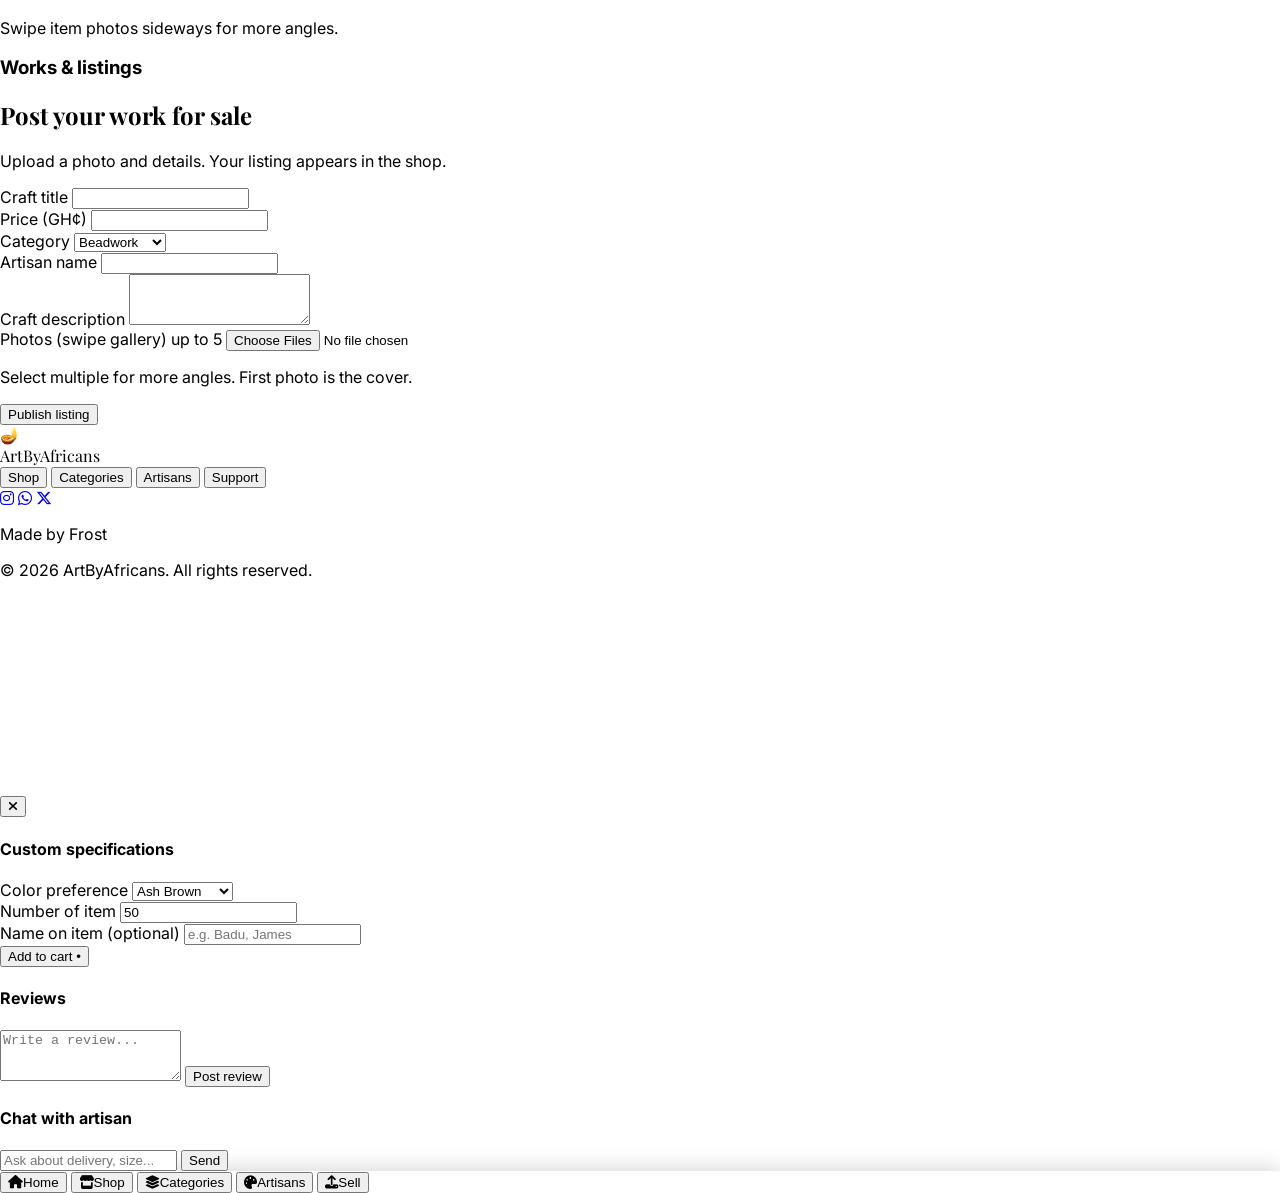
==== commit 1c377576: "Update index.html" ====
--- a/index.html
+++ b/index.html
@@ -16,6 +16,7 @@
                 <h1 class="heading-font text-lg sm:text-2xl md:text-3xl font-bold tracking-tight text-[#9C6644] truncate">ArtByAfricans</h1>
             </div>
 
+            <!-- Desktop Navigation -->
             <div class="hidden md:flex items-center gap-5 lg:gap-7 text-sm font-medium">
                 <button type="button" onclick="showSection('home')" class="nav-link py-1">Home</button>
                 <button type="button" onclick="showSection('shop')" class="nav-link py-1">Shop</button>
@@ -132,7 +133,7 @@
             </article>
 
            <section class="bg-white rounded-2xl sm:rounded-3xl p-6 sm:p-8 border border-gray-100 shadow-sm" aria-labelledby="team-heading">
-<h3 id="team-heading" class="heading-font text-xl sm:text-2xl md:text-3xl mb-2 text-center">Project Team</h3>                <div class="relative overflow-hidden rounded-2xl border border-gray-100">
+                <h3 id="team-heading" class="heading-font text-xl sm:text-2xl md:text-3xl mb-2 text-center">Project Team</h3>                <div class="relative overflow-hidden rounded-2xl border border-gray-100">
                     <div id="teamTrack" class="flex transition-transform duration-700 ease-out" style="transform: translateX(0%);">
                         <!-- Populated by JavaScript -->
                     </div>
@@ -141,8 +142,8 @@
                 <!-- Carousel dots -->
                 <div id="teamDots" class="flex justify-center gap-2 mt-6"></div>
             </section>
-
-<!-- CATEGORIES SECTION - Updated with direct image links -->
+        </section>
+
         <section id="categories-section" class="section-pane max-w-7xl mx-auto w-full px-3 sm:px-4 md:px-6 py-6 sm:py-8 md:py-10 hidden flex-1 flex flex-col">
             <h2 class="heading-font text-2xl sm:text-3xl md:text-4xl font-bold mb-6 sm:mb-8">Categories</h2>
             <div class="grid grid-cols-2 sm:grid-cols-3 lg:grid-cols-3 xl:grid-cols-4 gap-3 sm:gap-4 md:gap-6 flex-1 content-start">
@@ -222,7 +223,6 @@
         </section>
 
         <section id="shop-section" class="section-pane max-w-7xl mx-auto w-full px-3 sm:px-4 md:px-6 py-6 sm:py-8 md:py-10 hidden flex-1 flex flex-col">
-           </div>
             <div class="flex flex-col gap-4 mb-6 sm:mb-8">
                 <h2 class="heading-font mobile-shop-title text-2xl sm:text-3xl md:text-4xl font-bold">Shop African Artworks</h2>
                 <div class="flex flex-col sm:flex-row gap-2 sm:gap-3">
@@ -357,7 +357,7 @@
             </div>
         </section>
 
-<footer class="site-footer mt-auto shrink-0 bg-[#1f1a16] text-gray-400 border-t border-gray-800">
+        <footer class="site-footer mt-auto shrink-0 bg-[#1f1a16] text-gray-400 border-t border-gray-800">
             <div class="max-w-7xl mx-auto px-6 py-8">
                 <div class="flex flex-col md:flex-row justify-between items-center gap-6 text-sm">
                     
@@ -477,7 +477,7 @@
         </div>
     </div>
 
-<nav class="mobile-tabbar md:hidden fixed bottom-0 left-0 right-0 z-[9999] bg-white/95 backdrop-blur-lg border-t border-gray-200 shadow-2xl" 
+    <nav class="mobile-tabbar md:hidden fixed bottom-0 left-0 right-0 z-[9999] bg-white/95 backdrop-blur-lg border-t border-gray-200 shadow-2xl" 
          style="padding-bottom: env(safe-area-inset-bottom, 12px);">
         <div class="grid grid-cols-5 h-14 text-[10px] sm:text-xs font-medium text-gray-700">
             <button type="button" onclick="showSection('home')" class="flex flex-col items-center justify-center gap-0.5 active:bg-gray-100 min-h-[3.5rem] transition-colors">
